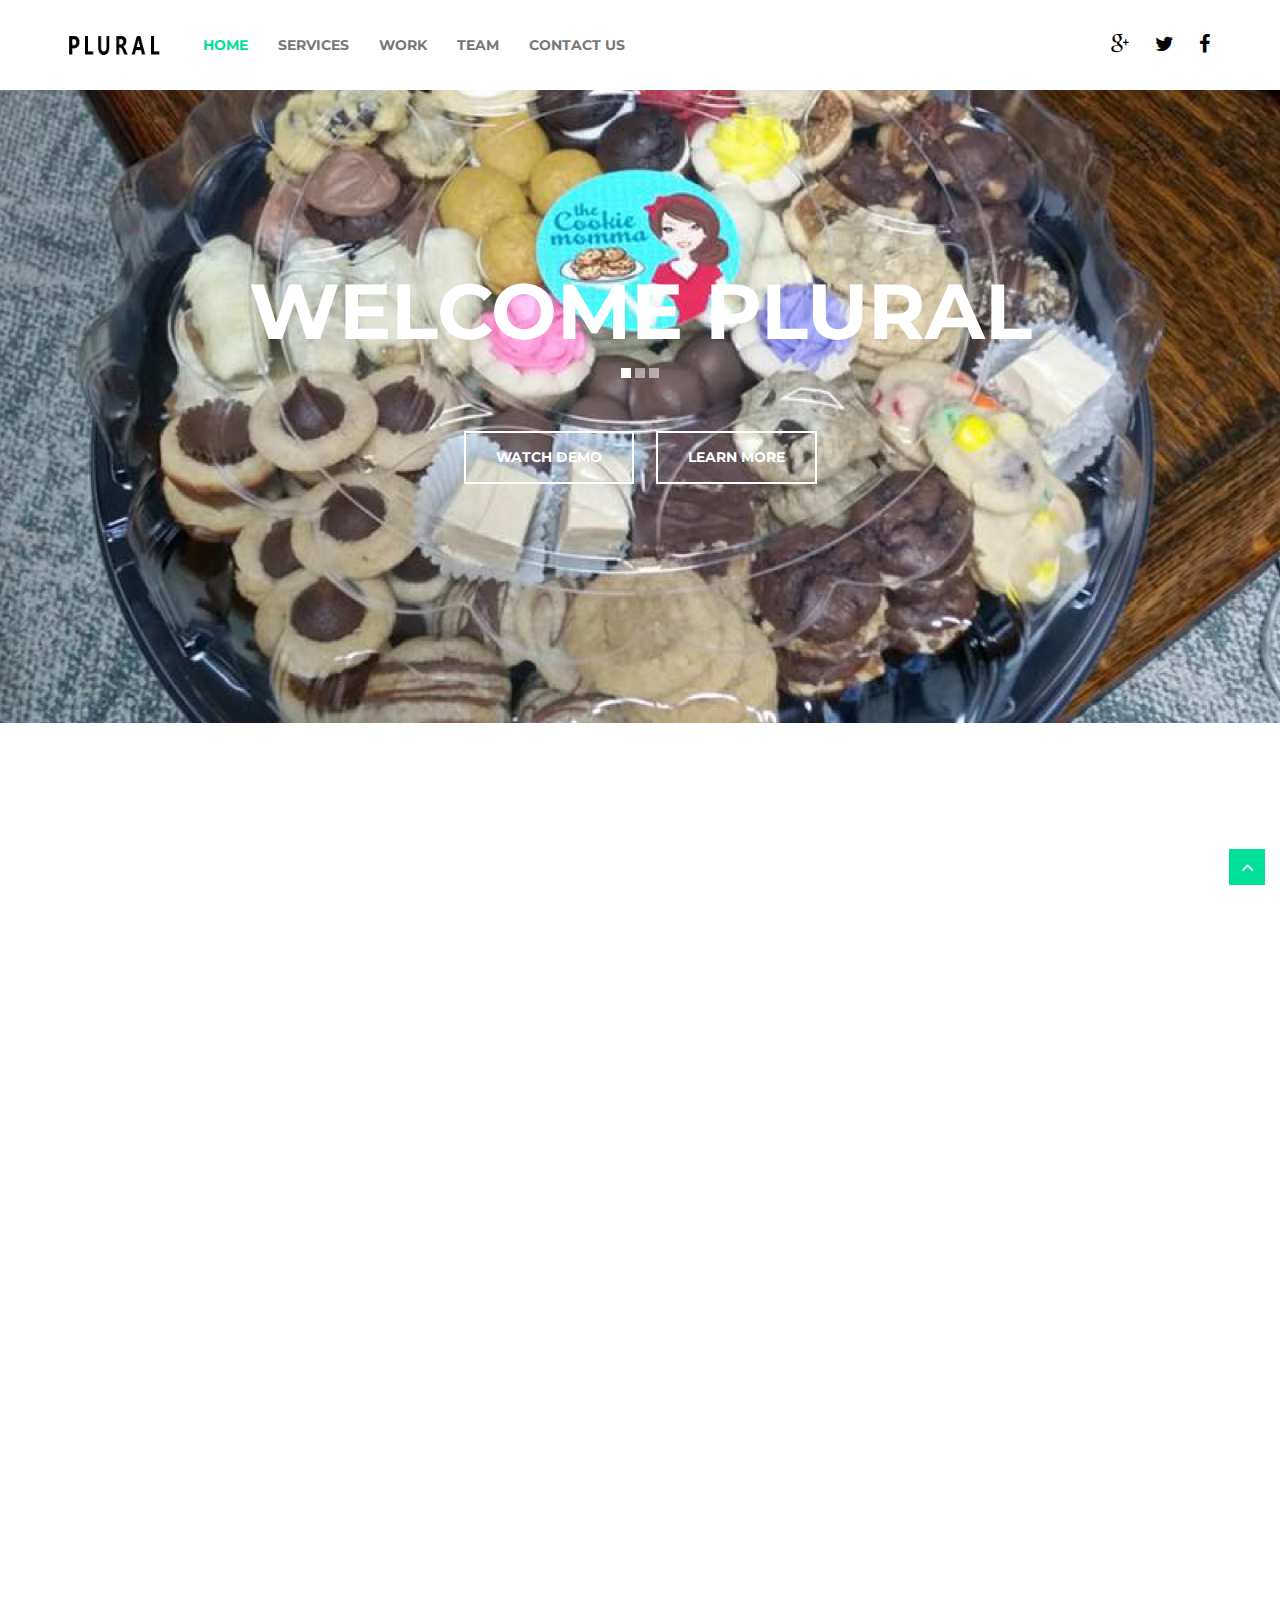
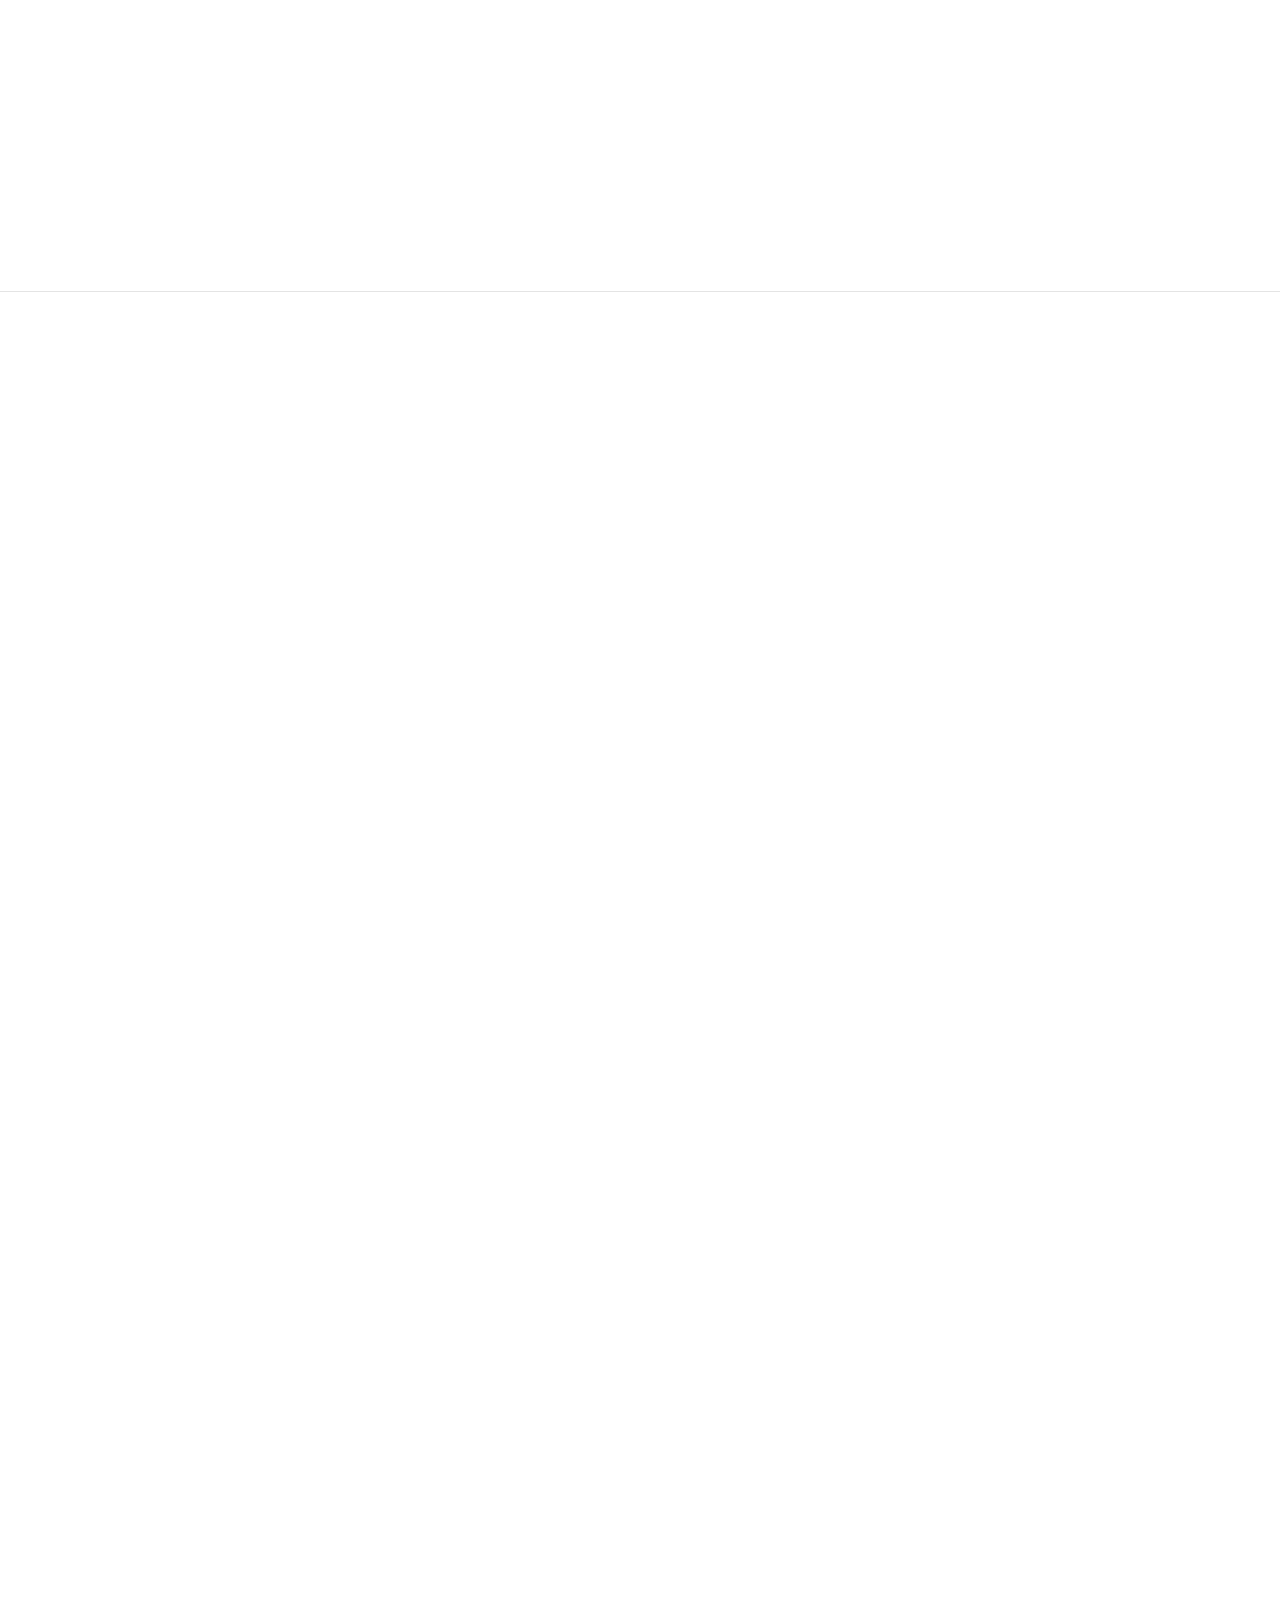
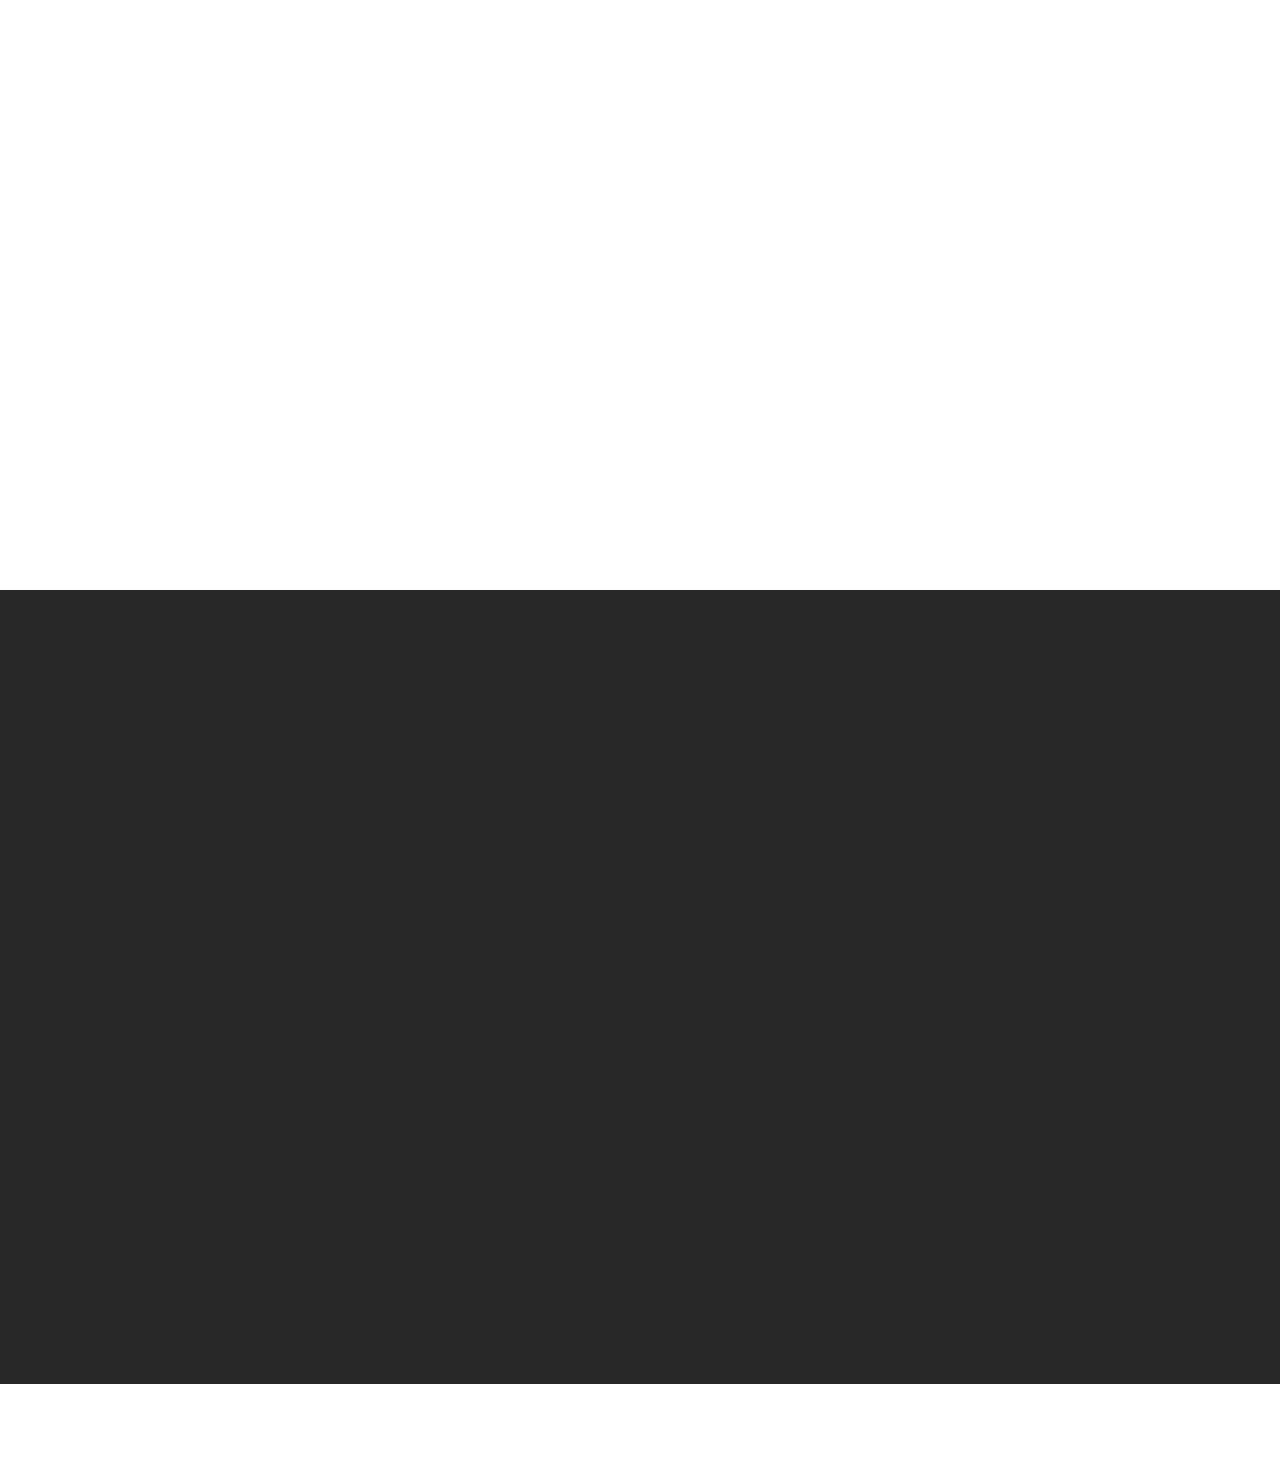
==== index.html @ d27e1fcd "Initial Commit" ====
<!DOCTYPE html>
<html lang="en">

<head>
  <meta charset="utf-8">
  <meta name="viewport" content="width=device-width, initial-scale=1.0">
  <meta http-equiv="X-UA-Compatible" content="IE=edge">
  <title>Plural</title>
  <link href='https://fonts.googleapis.com/css?family=Montserrat:400,700' rel='stylesheet' type='text/css'>
  <link href="css/bootstrap.min.css" rel="stylesheet" type="text/css">
  <link href="css/font-awesome.min.css" rel="stylesheet">
  <link href="css/animations.css" rel="stylesheet">
  <link href="css/normalize.css" rel="stylesheet">
  <link href="css/style.css" rel="stylesheet" type="text/css">
  <link href="css/royalslider.css" rel="stylesheet" type="text/css">

  <!-- include HTML5 IE enabling script and stylesheet for IE -->
  <!--[if lte IE 9]>
      <link href="css/animations-ie-fix.css" rel="stylesheet">
  <script type='text/javascript' src="http://html5shiv.googlecode.com/svn/trunk/html5.js"></script>
  <script type='text/javascript' src="//cdnjs.cloudflare.com/ajax/libs/respond.js/1.4.2/respond.js"></script>
  <script src="js/ie.js"></script>
  <style type="text/css">
    .gradient {
       filter: none;
    }
  </style>
<![endif]-->

</head>

<body class="home">
  <!-- wrapper -->
  <div id="wrapper" class="win-min-height">
    <header id="header" class="header block background01">
      <div class="container header_block">
        <div class="row">
          <div class="social-icon">
            <ul>
              <li><a class="color02 color01-hover03" href="#"><i class="fa fa-facebook">&nbsp;</i></a>
              </li>
              <li><a class="color02 color01-hover03" href="#"><i class="fa fa-twitter">&nbsp;</i></a>
              </li>
              <li><a class="color02 color01-hover03" href="#"><i class="fa fa-google-plus">&nbsp;</i></a>
              </li>
            </ul>
          </div>
          <nav class="navbar navbar-default">
            <div class="container-fluid">
              <div class="navbar-header">
                <a class="navbar-brand" href="#">
                  <img class="img-responsive" src="images/logo.png" alt="">
                </a>
                <div class="menu-btn">
                  <button type="button" class="navbar-toggle collapsed color02" data-toggle="collapse" data-target="#bs-example-navbar-collapse-1"> <strong> <span class="sr-only">Toggle navigation</span> <span class="icon-bar background02"></span> <span class="icon-bar background02"></span> <span class="icon-bar background02"></span> </strong> <strong> MENU</strong>
                  </button>
                </div>
              </div>
              <div class="collapse navbar-collapse" id="bs-example-navbar-collapse-1">
                <ul class="nav navbar-nav color02">
                  <li class="active"><a href="#wrapper">Home</a></li>
                  <li> <a href="#services">Services</a></li>
                  <li> <a href="#work">work</a></li>
                  <li> <a href="#team">team</a></li>
                  <li> <a href="#contact">Contact Us</a></li>
                </ul>
              </div>
            </div>
          </nav>
        </div>
      </div>
    </header>
    <section id="slider" class="block background01">
      <div class="row">
        <div class="responsive-slider" data-spy="responsive-slider" data-autoplay="true">
          <div class="slides" data-group="slides">
            <ul>
              <li>
                <div class="slide-body" data-group="slide">
                  <img src="images/slider/tray.jpg" alt="Slide01">
                  <div class="slide_textholder">
                    <div class="container holderinner">
                      <div class="caption subheader" data-animate="slideAppearDownToUp" data-delay="500" data-length="300">
                        <h1 class="color01">Welcome Plural</h1>
                      </div>
                      <div class="caption learnmore" data-animate="slideAppearUpToDown" data-delay="500"> <a class="btn more color01 color01-hover" href="#">WATCH DEMO</a> <a class="btn more color01 color01-hover" href="#">Learn more</a>
                      </div>
                    </div>
                  </div>
                </div>
              </li>
              <li>
                <div class="slide-body" data-group="slide">
                  <img src="images/slider/peppermint.jpg" alt="Slide02">
                  <div class="slide_textholder">
                    <div class="container holderinner">
                      <div class="caption subheader" data-animate="slideAppearDownToUp" data-delay="500" data-length="300">
                        <h1 class="color01">We are a creative</h1>
                      </div>
                      <div class="caption learnmore" data-animate="slideAppearUpToDown" data-delay="500"><a class="btn more color01 color01-hover" href="#">Learn more</a>
                      </div>
                    </div>
                  </div>
                </div>
              </li>
              <li>
                <div class="slide-body" data-group="slide">
                  <img src="images/slider/troll.jpg" alt="Slide03">
                  <div class="slide_textholder">
                    <div class="container holderinner">
                      <div class="caption subheader" data-animate="slideAppearDownToUp" data-delay="500" data-length="300">
                        <h1 class="color01">Amazing Design</h1>
                      </div>
                      <div class="caption learnmore" data-animate="slideAppearUpToDown" data-delay="500"> <a class="btn more color01 color01-hover" href="#">WATCH DEMO</a> <a class="btn more color01 color01-hover" href="#">Shop Now</a>
                      </div>
                    </div>
                  </div>
                </div>
              </li>
            </ul>
          </div>
          <div class="pagerholder"> <a class="page slidenumber" href="#" data-jump-to="1">1</a> <a class="page slidenumber" href="#" data-jump-to="2">2</a> <a class="page slidenumber" href="#" data-jump-to="3">3</a>
          </div>
        </div>
      </div>
    </section>
    <section id="services" class="block background01 animatedParent animateOnce">
      <div class="row">
        <div class="services">
          <div class="animated fadeIn slow">
            <h2>services</h2>
            <p>Lorem ipsum dolor sit amet, consectetur adipiscing elit. Pellentesque vel
              <br>odio vel felis placerat pharetra ut vitae felis.</p>
          </div>
        </div>
        <div role="tabpanel" class="animated fadeIn slow">
          <ul class="nav nav-tabs tabhead" role="tablist">
            <li class="active"><a href="#tab1" aria-controls="tab09a" role="tab" data-toggle="tab">Key services</a>
            </li>
            <li role="presentation"><a href="#tab2" aria-controls="tab09b" role="tab" data-toggle="tab">process</a>
            </li>
            <li role="presentation"><a href="#tab3" aria-controls="tab09c" role="tab" data-toggle="tab">skills</a>
            </li>
          </ul>
          <div class="tab-content background09">
            <div role="tabpanel" id="tab1" class="boxes active tab-pane">
              <div class="container">
                <div class="holder">
                  <div class="col color01 col-sm-6 m-item">
                    <div class="box-holder background01">
                      <div class="icone_box color01 col-sm-5 col-xs-4">
                        <img class="img-responsive" src="images/services01.jpg" alt="Project">
                      </div>
                      <div class="col-sm-7 col-xs-8 text_box color02">
                        <h3>Beautiful Design</h3>
                        <div class="text-holder">
                          <p>Lorem ipsum dolor sit amet, consectetur adipiscing elit. Pellentesque vel odio vel felis.</p> <a class="btn more background05 color01 color01-hover" href="#"><i class="fa fa-arrow-right">&nbsp;</i></a>
                        </div>
                      </div>
                    </div>
                  </div>
                  <div class="col color01 col-sm-6 m-item">
                    <div class="box-holder background01">
                      <div class="icone_box color01 col-sm-5 col-xs-4">
                        <img class="img-responsive" src="images/services02.jpg" alt="Project">
                      </div>
                      <div class="col-sm-7 col-xs-8 text_box color02">
                        <h3>Clean Markup</h3>
                        <div class="text-holder">
                          <p>Lorem ipsum dolor sit amet, consectetur adipiscing elit. Pellentesque vel odio vel felis.</p> <a class="btn more background06 color01 color01-hover" href="#"><i class="fa fa-arrow-right">&nbsp;</i></a>
                        </div>
                      </div>
                    </div>
                  </div>
                  <div class="col color01 col-sm-6 m-item">
                    <div class="box-holder background01">
                      <div class="icone_box color01 col-sm-5 col-xs-4">
                        <img class="img-responsive" src="images/services03.jpg" alt="Project">
                      </div>
                      <div class="col-sm-7 col-xs-8 text_box color02">
                        <h3>World Wide Presence</h3>
                        <div class="text-holder">
                          <p>Lorem ipsum dolor sit amet, consectetur adipiscing elit. Pellentesque vel odio vel felis.</p> <a class="btn more background11 color01 color01-hover01" href="#"><i class="fa fa-arrow-right">&nbsp;</i></a>
                        </div>
                      </div>
                    </div>
                  </div>
                  <div class="col color01 col-sm-6 m-item">
                    <div class="box-holder background01">
                      <div class="icone_box color01 col-sm-5 col-xs-4">
                        <img class="img-responsive" src="images/services04.jpg" alt="Project">
                      </div>
                      <div class="col-sm-7 col-xs-8 text_box color02">
                        <h3>Extensive support</h3>
                        <div class="text-holder">
                          <p>Lorem ipsum dolor sit amet, consectetur adipiscing elit. Pellentesque vel odio vel felis.</p> <a class="btn more background08 color01 color01-hover" href="#"><i class="fa fa-arrow-right">&nbsp;</i></a>
                        </div>
                      </div>
                    </div>
                  </div>
                </div>
                <div class="holder detail"> <span class="color02">View our services in detail</span> <a class="btn background07 more color01 color01-hover01" href="#">LEARN MORE</a>
                </div>
              </div>
            </div>
            <div role="tabpanel" class="boxes tab-pane" id="tab2">
              <div class="container">
                <div class="holder">
                  <div class="col color01 col-sm-6 m-item">
                    <div class="box-holder background01">
                      <div class="icone_box color01 col-sm-5 col-xs-4">
                        <img class="img-responsive" src="images/services02.jpg" alt="Project">
                      </div>
                      <div class="col-sm-7 col-xs-8 text_box color02">
                        <h3>Love Flat Design</h3>
                        <div class="text-holder">
                          <p>Lorem ipsum dolor sit amet, consectetur adipiscing elit. Pellentesque vel odio vel felis.</p> <a class="btn more background06 color01 color01-hover" href="#"><i class="fa fa-arrow-right">&nbsp;</i></a>
                        </div>
                      </div>
                    </div>
                  </div>
                  <div class="col color01 col-sm-6 m-item">
                    <div class="box-holder background01">
                      <div class="icone_box color01 col-sm-5 col-xs-4">
                        <img class="img-responsive" src="images/services03.jpg" alt="Project">
                      </div>
                      <div class="col-sm-7 col-xs-8 text_box color02">
                        <h3>Beautiful Design</h3>
                        <div class="text-holder">
                          <p>Lorem ipsum dolor sit amet, consectetur adipiscing elit. Pellentesque vel odio vel felis.</p> <a class="btn more background11 color01 color01-hover01" href="#"><i class="fa fa-arrow-right">&nbsp;</i></a>
                        </div>
                      </div>
                    </div>
                  </div>
                  <div class="col color01 col-sm-6 m-item">
                    <div class="box-holder background01">
                      <div class="icone_box color01 col-sm-5 col-xs-4">
                        <img class="img-responsive" src="images/services01.jpg" alt="Project">
                      </div>
                      <div class="col-sm-7 col-xs-8 text_box color02">
                        <h3>Extensive support</h3>
                        <div class="text-holder">
                          <p>Lorem ipsum dolor sit amet, consectetur adipiscing elit. Pellentesque vel odio vel felis.</p> <a class="btn more background05 color01 color01-hover" href="#"><i class="fa fa-arrow-right">&nbsp;</i></a>
                        </div>
                      </div>
                    </div>
                  </div>
                  <div class="col color01 col-sm-6 m-item">
                    <div class="box-holder background01">
                      <div class="icone_box color01 col-sm-5 col-xs-4">
                        <img class="img-responsive" src="images/services04.jpg" alt="Project">
                      </div>
                      <div class="col-sm-7 col-xs-8 text_box color02">
                        <h3>World Wide Presence</h3>
                        <div class="text-holder">
                          <p>Lorem ipsum dolor sit amet, consectetur adipiscing elit. Pellentesque vel odio vel felis.</p> <a class="btn more background08 color01 color01-hover" href="#"><i class="fa fa-arrow-right">&nbsp;</i></a>
                        </div>
                      </div>
                    </div>
                  </div>
                </div>
                <div class="holder detail"> <span class="color02">View our services in detail</span> <a class="btn background07 more color01 color01-hover01" href="#">LEARN MORE</a>
                </div>
              </div>
            </div>
            <div role="tabpanel" class="boxes tab-pane" id="tab3">
              <div class="container">
                <div class="holder">
                  <div class="col color01 col-sm-6 m-item">
                    <div class="box-holder background01">
                      <div class="icone_box color01 col-sm-5 col-xs-4">
                        <img class="img-responsive" src="images/services03.jpg" alt="Project">
                      </div>
                      <div class="col-sm-7 col-xs-8 text_box color02">
                        <h3>Love Flat Design</h3>
                        <div class="text-holder">
                          <p>Lorem ipsum dolor sit amet, consectetur adipiscing elit. Pellentesque vel odio vel felis.</p> <a class="btn more background11 color01 color01-hover01" href="#"><i class="fa fa-arrow-right">&nbsp;</i></a>
                        </div>
                      </div>
                    </div>
                  </div>
                  <div class="col color01 col-sm-6 m-item">
                    <div class="box-holder background01">
                      <div class="icone_box color01 col-sm-5 col-xs-4">
                        <img class="img-responsive" src="images/services04.jpg" alt="Project">
                      </div>
                      <div class="col-sm-7 col-xs-8 text_box color02">
                        <h3>Extensive support</h3>
                        <div class="text-holder">
                          <p>Lorem ipsum dolor sit amet, consectetur adipiscing elit. Pellentesque vel odio vel felis.</p> <a class="btn more background08 color01 color01-hover" href="#"><i class="fa fa-arrow-right">&nbsp;</i></a>
                        </div>
                      </div>
                    </div>
                  </div>
                  <div class="col color01 col-sm-6 m-item">
                    <div class="box-holder background01">
                      <div class="icone_box color01 col-sm-5 col-xs-4">
                        <img class="img-responsive" src="images/services01.jpg" alt="Project">
                      </div>
                      <div class="col-sm-7 col-xs-8 text_box color02">
                        <h3>Beautiful Design</h3>
                        <div class="text-holder">
                          <p>Lorem ipsum dolor sit amet, consectetur adipiscing elit. Pellentesque vel odio vel felis.</p> <a class="btn more background05 color01 color01-hover" href="#"><i class="fa fa-arrow-right">&nbsp;</i></a>
                        </div>
                      </div>
                    </div>
                  </div>
                  <div class="col color01 col-sm-6 m-item">
                    <div class="box-holder background01">
                      <div class="icone_box color01 col-sm-5 col-xs-4">
                        <img class="img-responsive" src="images/services02.jpg" alt="Project">
                      </div>
                      <div class="col-sm-7 col-xs-8 text_box color02">
                        <h3>Love Flat Design</h3>
                        <div class="text-holder">
                          <p>Lorem ipsum dolor sit amet, consectetur adipiscing elit. Pellentesque vel odio vel felis.</p> <a class="btn more background06 color01 color01-hover" href="#"><i class="fa fa-arrow-right">&nbsp;</i></a>
                        </div>
                      </div>
                    </div>
                  </div>
                </div>
                <div class="holder detail"> <span class="color02">View our services in detail</span> <a class="btn background07 more color01 color01-hover01" href="#">LEARN MORE</a>
                </div>
              </div>
            </div>
          </div>
        </div>
      </div>
    </section>
    <section id="work" class="block background01 animatedParent animateOnce">
      <div class="container">
        <div class="row">
          <div class="projects">
            <h2 class="animated fadeIn slow">what we have done</h2>
            <div id="Carousel06d" class="carousel slide">
              <div class="portfolio">
                <div id="ourprojects" class="carousel-inner">
                  <div class="holder animated fadeIn slow">
                    <div class="img-box col-md-4 col-sm-4 col-xs-12">
                      <a href="#">
                        <img class="img-responsive" src="images/work/pecan_tart.jpg" alt="Project">
                      </a>
                    </div>
                    <div class="img-box col-md-4 col-sm-4 col-xs-12">
                      <a href="#">
                        <img class="img-responsive" src="images/work/birthday.jpg" alt="Project">
                      </a>
                    </div>
                    <div class="img-box col-md-4 col-sm-4 col-xs-12">
                      <a href="#">
                        <img class="img-responsive" src="images/work/half_moon.jpg" alt="Project">
                      </a>
                    </div>
                    <div class="img-box col-md-4 col-sm-4 col-xs-12">
                      <a href="#">
                        <img class="img-responsive" src="images/work/camo.jpg" alt="Project">
                      </a>
                    </div>
                    <div class="img-box col-md-4 col-sm-4 col-xs-12">
                      <a href="#">
                        <img class="img-responsive" src="images/work/snickerdoodles.jpg" alt="Project">
                      </a>
                    </div>
                    <div class="img-box col-md-4 col-sm-4 col-xs-12">
                      <a href="#">
                        <img class="img-responsive" src="images/work/cowboys.jpg" alt="Project">
                      </a>
                    </div>
                    <div class="img-box col-md-4 col-sm-4 col-xs-12">
                      <a href="#">
                        <img class="img-responsive" src="images/work/lady_locks.jpg" alt="Project">
                      </a>
                    </div>
                    <div class="img-box col-md-4 col-sm-4 col-xs-12">
                      <a href="#">
                        <img class="img-responsive" src="images/work/flowers.jpg" alt="Project">
                      </a>
                    </div>
                    <div class="img-box col-md-4 col-sm-4 col-xs-12">
                      <a href="#">
                        <img class="img-responsive" src="images/work/pepperoni_rolls.jpg" alt="Project">
                      </a>
                    </div>
                  </div>
                </div>
                <div class="holder detail animated fadeIn slow"> <span>Seems Interesting?</span> <a class="btn more background07 color01 color01-hover01 border-color02" href="#">LEARN MORE</a>
                </div>
              </div>
            </div>
          </div>
        </div>
      </div>
    </section>
    </section>
    <section id="team" class="block background01 animatedParent animateOnce">
      <div class="container">
        <div class="row">
          <div class="team">
            <h2 class="animated fadeIn slow">The Creative</h2>
            <div class="holder animated fadeIn slow">
              <div class="col col-md-3 col-sm-3 col-xs-12">
                <div class="img_hoilder">
                  <a href="javascript:void(0)">
                    <img class="img-responsive" src="images/team/nancy.png" alt="Nancy">
                  </a>
                </div>
                <div class="text_holder">
                  <h3><a class="color02 color01-hover03" href="javascript:void(0)">Nancy McIntire</a></h3> <span class="color04">The Cookie Momma</span>
                  <p>I enjoy baking cookies from scratch with lots of love. I bake for all kinds of events, such as weddings, holiday parties, showers, etc.</p>
                  <img src="images/team/cookie_1.jpg" />
                </div>
              </div>
              <div class="col col-md-3 col-sm-3 col-xs-12">
                <div class="img_hoilder">
                  <a href="javascript:void(0)">
                    <img class="img-responsive" src="images/team/family.png" alt="Family">
                  </a>
                </div>
                <div class="text_holder">
                  <h3><a class="color02 color01-hover03" href="javascript:void(0)">The LifeLine</a></h3> <span class="color04">Support Staff</span>
                  <p>The framework behind the Cookie Momma is my wonderful family. My business is successful because they believe in me.</p>
                  <img src="images/team/cookie_2.jpg" />
                </div>
              </div>
              <div class="col col-md-3 col-sm-3 col-xs-12">
                <div class="img_hoilder">
                  <a href="javascript:void(0)">
                    <img class="img-responsive" src="images/team/sisters.png" alt="Sisters">
                  </a>
                </div>
                <div class="text_holder">
                  <h3><a class="color02 color01-hover03" href="javascript:void(0)">The Sisters</a></h3> <span class="color04">Laughter Engineers</span>
                  <p>Laughter is another key to my success. Growing up with two brothers and three sisters, laughter always filled our home.</p>
                  <img src="images/team/cookie_4.jpg" />
                </div>
              </div>
              <div class="col col-md-3 col-sm-3 col-xs-12">
                <div class="img_hoilder">
                  <a href="javascript:void(0)">
                    <img class="img-responsive" src="images/team/elves.png" alt="Elf Brigade">
                  </a>
                </div>
                <div class="text_holder">
                  <h3><a class="color02 color01-hover03" href="javascript:void(0)">The Pinch Hitters</a></h3> <span class="color04">Elf Brigade</span>
                  <p>Sometimes The Cookie Momma needs more hands. I am fortunate that even my kids' friends will help out when needed.</p>
                  <img src="images/team/cookie_3.jpg" />
                </div>
              </div>
            </div>
          </div>
        </div>
      </div>
    </section>
    <section id="contact" class="block animatedParent animateOnce background02">
      <div class="mail-section">
        <div class="quickemail animated fadeIn slow">
          <div class="container">
            <div class="row">
              <div class="mail_content">
                <h2 class="color08">quick email</h2>
                <p class=" color04">Consecteture adipsching elit.</p>
                <div class="form col-md-8 col-xs-11">
                  <form class="form-inline">
                    <div class="fullwidth">
                      <div class="left-feild col-md-6">
                        <div class="form-group">
                          <input type="text" class="form-control color01 background13 border-color08" id="exampleInputName2" placeholder="Name">
                        </div>
                        <div class="form-group">
                          <input type="email" class="form-control color01 background13 border-color08" id="exampleInputEmail2" placeholder="Email">
                        </div>
                        <div class="form-group">
                          <input type="text" class="form-control color01 background13 border-color08" id="exampleInputName2" placeholder="how we can help?">
                        </div>
                        <div class="form-group">
                          <input type="text" class="form-control color01 background13 border-color08" id="exampleInputName2" placeholder="budget">
                        </div>
                      </div>
                      <div class="right-feild col-md-6">
                        <div class="form-group fullwidth">
                          <textarea class="form-control color01 background13 border-color08" rows="3" placeholder="type your message here"></textarea>
                        </div>
                      </div>
                    </div>
                    <div class="submitbutton fullwidth">
                      <button type="submit" class="btn more background07 color01 color01-hover01">request a quote</button>
                    </div>
                  </form>
                </div>
              </div>
            </div>
          </div>
        </div>
      </div>
    </section>
    <footer id="footer" class="footer block background01 animatedParent animateOnce">
      <div class="container">
        <div class="row">
          <div class="footerinner animated fadeIn slow">
            <div class="logo_bottom">
              <a href="#">
                <img class="img-responsive" src="images/logo.png" alt="">
              </a>
            </div> <span class="color02 col-xs-12 col-sm-6 col-md-6">Design and Developed by <a href="https://graygrids.com" target="_blank" >GrayGrids</a></span>
            <div class="social-icon">
              <ul>
                <li><a class="color02" href="#"><i class="fa fa-facebook">&nbsp;</i></a>
                </li>
                <li><a class="color02" href="#"><i class="fa fa-linkedin">&nbsp;</i></a>
                </li>
                <li><a class="color02" href="#"><i class="fa fa-twitter">&nbsp;</i></a>
                </li>
              </ul>
            </div>
          </div>
        </div>
      </div>
    </footer>
    <!-- Go To Top Link -->
    <a style="display: block;" href="#" class="back-to-top">
      <i class="fa fa-angle-up"></i>
    </a>

  </div>
  <script type="text/javascript" src="js/jquery-min.js"></script>
  <script src="js/bootstrap.min.js"></script>
  <script src="js/responsive-slider.js"></script>
  <script src="js/countUp.js"></script>
  <script src="js/touch-slide.js"></script>
  <script src="js/jquery.nav.js"></script>
  <script src="js/classie.js"></script>
  <script src="js/jquery.custom-scrollbar.js"></script>
  <script src="js/royalslider-min.js"></script>
  <script src="js/custom.js"></script>
  <script type="text/javascript">
    if (navigator.userAgent.match(/IEMobile\/10\.0/)) {
      var msViewportStyle = document.createElement('style')
      msViewportStyle.appendChild(
        document.createTextNode(
          '@-ms-viewport{width:auto!important}'
        )
      )
      document.querySelector('head').appendChild(msViewportStyle)
    }
  </script>
</body>

</html>
---- css/animations.css ----
/*animations*/

/******************
* Bounce in right *
*******************/
.animated { 
    -webkit-animation-duration: 1s; 
    animation-duration: 1s; 
    -webkit-animation-fill-mode: both; 
    animation-fill-mode: both; 
} 
.slow{
     -webkit-animation-duration: 1.5s; 
    animation-duration: 1.5s; 
    -webkit-animation-fill-mode: both; 
    animation-fill-mode: both; 
}
.slower{
     -webkit-animation-duration: 2s; 
    animation-duration: 2s; 
    -webkit-animation-fill-mode: both; 
    animation-fill-mode: both; 
}
.slowest{
     -webkit-animation-duration: 3s; 
    animation-duration: 3s; 
    -webkit-animation-fill-mode: both; 
    animation-fill-mode: both; 
}

/* Added by Andy Meetan */
.delay-250 {
    -webkit-animation-delay:0.25s;
    -moz-animation-delay:0.25s;
    -o-animation-delay:0.25s;
    animation-delay:0.25s;
}
.delay-500 {
    -webkit-animation-delay:0.5s;
    -moz-animation-delay:0.5s;
    -o-animation-delay:0.5s;
    animation-delay:0.5s;
}
.delay-750 {
    -webkit-animation-delay:0.75s;
    -moz-animation-delay:0.75s;
    -o-animation-delay:0.75s;
    animation-delay:0.75s;
}
.delay-1000 {
    -webkit-animation-delay:1.0s;
    -moz-animation-delay:1.0s;
    -o-animation-delay:1.0s;
    animation-delay:1.0s;
}
.delay-1250 {
    -webkit-animation-delay:1.25s;
    -moz-animation-delay:1.25s;
    -o-animation-delay:1.25s;
    animation-delay:1.25s;
}
.delay-1500 {
    -webkit-animation-delay:1.5s;
    -moz-animation-delay:1.5s;
    -o-animation-delay:1.5s;
    animation-delay:1.5s;
}
.delay-1750 {
    -webkit-animation-delay:1.75s;
    -moz-animation-delay:1.75s;
    -o-animation-delay:1.75s;
    animation-delay:1.75s;
}
.delay-2000 {
    -webkit-animation-delay:2.0s;
    -moz-animation-delay:2.0s;
    -o-animation-delay:2.0s;
    animation-delay:2.0s;
}
.delay-2500 {
    -webkit-animation-delay:2.5s;
    -moz-animation-delay:2.5s;
    -o-animation-delay:2.5s;
    animation-delay:2.5s;
}
.delay-2000 {
    -webkit-animation-delay:2.0s;
    -moz-animation-delay:2.0s;
    -o-animation-delay:2.0s;
    animation-delay:2.0s;
}
.delay-2500 {
    -webkit-animation-delay:2.5s;
    -moz-animation-delay:2.5s;
    -o-animation-delay:2.5s;
    animation-delay:2.5s;
}
.delay-3000 {
    -webkit-animation-delay:3.0s;
    -moz-animation-delay:3.0s;
    -o-animation-delay:3.0s;
    animation-delay:3.0s;
}
.delay-3500 {
    -webkit-animation-delay:3.5s;
    -moz-animation-delay:3.5s;
    -o-animation-delay:3.5s;
    animation-delay:3.5s;
}

.bounceInRight, .bounceInLeft, .bounceInUp, .bounceInDown{
    opacity:0;
    -webkit-transform: translateX(400px); 
    transform: translateX(400px); 
}
.fadeInRight, .fadeInLeft, .fadeInUp, .fadeInDown{
    opacity:0;
    -webkit-transform: translateX(400px); 
    transform: translateX(400px); 
}

.flipInX, .flipInY, .rotateIn, .rotateInUpLeft, .rotateInUpRight, .rotateInDownLeft, .rotateDownUpRight, .rollIn{
    opacity:0;
}

.lightSpeedInRight, .lightSpeedInLeft{
    opacity:0;
    -webkit-transform: translateX(400px); 
    transform: translateX(400px); 
}

/***********
* bounceIn *
************/
@-webkit-keyframes bounceIn { 
    0% { 
        opacity: 0; 
        -webkit-transform: scale(.3); 
    } 

    50% { 
        opacity: 1; 
        -webkit-transform: scale(1.05); 
    } 

    70% { 
        -webkit-transform: scale(.9); 
    } 

    100% { 
         -webkit-transform: scale(1); 
    } 
} 

@keyframes bounceIn { 
    0% { 
        opacity: 0; 
        transform: scale(.3); 
    } 

    50% { 
        opacity: 1; 
        transform: scale(1.05); 
    } 

    70% { 
        transform: scale(.9); 
    } 

    100% { 
        transform: scale(1); 
    } 
} 

.bounceIn.go { 
    -webkit-animation-name: bounceIn; 
    animation-name: bounceIn; 
}

/****************
* bounceInRight *
****************/

@-webkit-keyframes bounceInRight { 
    0% { 
        opacity: 0; 
        
        -webkit-transform: translateX(400px); 
    } 
    60% { 
        
        -webkit-transform: translateX(-30px); 
    } 
    80% { 
        -webkit-transform: translateX(10px); 
    } 
    100% {
    opacity: 1;
     
        -webkit-transform: translateX(0); 
    } 
} 

@keyframes bounceInRight { 
    0% { 
        opacity: 0; 
        
        transform: translateX(400px); 
    } 
    60% { 
        
        transform: translateX(-30px); 
    } 
    80% { 
        transform: translateX(10px); 
    } 
    100% {
    opacity: 1;
     
        transform: translateX(0); 
    } 
} 


.bounceInRight.go { 
    -webkit-animation-name: bounceInRight; 
    animation-name: bounceInRight; 
}

/******************
* Bounce in left *
*******************/

@-webkit-keyframes bounceInLeft { 
    0% { 
        opacity: 0; 
        
        -webkit-transform: translateX(-400px); 
    } 
    60% { 
       
        -webkit-transform: translateX(30px); 
    } 
    80% { 
        -webkit-transform: translateX(-10px); 
    } 
    100% {
        opacity: 1;
         
        -webkit-transform: translateX(0); 
    } 
} 

@keyframes bounceInLeft { 
    0% { 
        opacity: 0; 
        
        transform: translateX(-400px); 
    } 
    60% { 
       
        transform: translateX(30px); 
    } 
    80% { 
        transform: translateX(-10px); 
    } 
    100% {
        opacity: 1;
         
        transform: translateX(0); 
    } 
} 

.bounceInLeft.go { 
    -webkit-animation-name: bounceInLeft; 
    animation-name: bounceInLeft; 
}

/******************
* Bounce in up *
*******************/

@-webkit-keyframes bounceInUp { 
    0% { 
        opacity: 0; 
        
        -webkit-transform: translateY(400px); 
    } 
    60% { 
       
        -webkit-transform: translateY(-30px); 
    } 
    80% { 
        -webkit-transform: translateY(10px); 
    } 
    100% {
        opacity: 1;
         
        -webkit-transform: translateY(0); 
    } 
} 

@keyframes bounceInUp { 
    0% { 
        opacity: 0; 
        
        transform: translateY(400px); 
    } 
    60% { 
       
        transform: translateY(-30px); 
    } 
    80% { 
        transform: translateY(10px); 
    } 
    100% {
        opacity: 1;
         
        transform: translateY(0); 
    } 
} 

.bounceInUp.go { 
    -webkit-animation-name: bounceInUp; 
    animation-name: bounceInUp; 
}


/******************
* Bounce in down *
*******************/

@-webkit-keyframes bounceInDown { 
    0% { 
        opacity: 0; 
        
        -webkit-transform: translateY(-400px); 
    } 
    60% { 
       
        -webkit-transform: translateY(30px); 
    } 
    80% { 
        -webkit-transform: translateY(-10px); 
    } 
    100% {
        opacity: 1;
         
        -webkit-transform: translateY(0); 
    } 
} 

@keyframes bounceInDown { 
    0% { 
        opacity: 0; 
        
        transform: translateY(-400px); 
    } 
    60% { 
       
        transform: translateY(30px); 
    } 
    80% { 
        transform: translateY(-10px); 
    } 
    100% {
        opacity: 1;
         
        transform: translateY(0); 
    } 
} 

.bounceInDown.go { 
    -webkit-animation-name: bounceInDown; 
    animation-name: bounceInDown; 
}


/**********
* Fade In *
**********/ 
@-webkit-keyframes fadeIn { 
    0% {opacity: 0;} 
    100% {opacity: 1;
        display:block;} 
} 
@keyframes fadeIn { 
    0% {opacity: 0;} 
    100% {opacity: 1;
        display:block;} 
}
.fadeIn{
    opacity:0;
}
.fadeIn.go { 
    -webkit-animation-name: fadeIn; 
    animation-name: fadeIn; 
}

/**********
* Grow in *
***********/

@-webkit-keyframes growIn { 
    0% { 
        -webkit-transform: scale(0.2); 
        opacity:0;
    } 
    50% { 
        -webkit-transform: scale(1.2); 
        
    } 
    100% { 
        -webkit-transform: scale(1); 
        opacity:1;
    } 
} 
@keyframes growIn { 

    0% { 
        transform: scale(0.2); 
        opacity:0;
    } 
    50% { 
        transform: scale(1.2); 
        
    } 
    100% { 
        transform: scale(1); 
        opacity:1;
    } 
} 
.growIn { 

    -webkit-transform: scale(0.2);
    transform: scale(0.2);
    opacity:0;
}
.growIn.go{
    -webkit-animation-name: growIn; 
    animation-name: growIn; 
}

/********
* Shake *
********/
@-webkit-keyframes shake { 
    0%, 100% {-webkit-transform: translateX(0);} 
    10%, 30%, 50%, 70%, 90% {-webkit-transform: translateX(-10px);} 
    20%, 40%, 60%, 80% {-webkit-transform: translateX(10px);} 
} 
@keyframes shake { 
    0%, 100% {transform: translateX(0);} 
    10%, 30%, 50%, 70%, 90% {transform: translateX(-10px);} 
    20%, 40%, 60%, 80% {transform: translateX(10px);} 
} 
.shake.go { 
    -webkit-animation-name: shake; 
    animation-name: shake; 
}

/********
* ShakeUp *
********/
@-webkit-keyframes shakeUp { 
    0%, 100% {-webkit-transform: translateX(0);} 
    10%, 30%, 50%, 70%, 90% {-webkit-transform: translateY(-10px);} 
    20%, 40%, 60%, 80% {-webkit-transform: translateY(10px);} 
} 
@keyframes shakeUp { 
    0%, 100% {transform: translateY(0);} 
    10%, 30%, 50%, 70%, 90% {transform: translateY(-10px);} 
    20%, 40%, 60%, 80% {transform: translateY(10px);} 
} 
.shakeUp.go { 
    -webkit-animation-name: shakeUp; 
    animation-name: shakeUp; 
}

/*************
* FadeInLeft *
*************/

@-webkit-keyframes fadeInLeft { 
    0% { 
        opacity: 0; 
        -webkit-transform: translateX(-400px); 
    } 
    50%{
       opacity: 0.3; 
    }
    100% { 
        opacity: 1; 
        -webkit-transform: translateX(0); 
    } 
} 
@keyframes fadeInLeft { 
    0% { 
        opacity: 0; 
        transform: translateX(-400px); 
    } 
    50%{
       opacity: 0.3; 
    }
    100% { 
        opacity: 1; 
        transform: translateX(0); 
    } 
} 
.fadeInLeft{ 
    opacity: 0; 
    -webkit-transform: translateX(-400px); 
    transform: translateX(-400px);
}
.fadeInLeft.go { 
    -webkit-animation-name: fadeInLeft; 
    animation-name: fadeInLeft; 
}


/*************
* FadeInRight *
*************/

@-webkit-keyframes fadeInRight { 
    0% { 
        opacity: 0; 
        -webkit-transform: translateX(400px); 
    } 
    50%{
       opacity: 0.3; 
    }
    100% { 
        opacity: 1; 
        -webkit-transform: translateX(0); 
    } 
} 
@keyframes fadeInRight { 
    0% { 
        opacity: 0; 
        transform: translateX(400px); 
    } 
    50%{
       opacity: 0.3; 
    }
    100% { 
        opacity: 1; 
        transform: translateX(0); 
    } 
} 
.fadeInRight{ 
    opacity: 0; 
    -webkit-transform: translateX(400px); 
    transform: translateX(400px);
}
.fadeInRight.go { 
    -webkit-animation-name: fadeInRight; 
    animation-name: fadeInRight; 
}

/*************
* FadeInUp *
*************/

@-webkit-keyframes fadeInUp { 
    0% { 
        opacity: 0; 
        -webkit-transform: translateY(400px); 
    } 
    50%{
       opacity: 0.3; 
    }
    100% { 
        opacity: 1; 
        -webkit-transform: translateY(0); 
    } 
} 
@keyframes fadeInUp { 
    0% { 
        opacity: 0; 
        transform: translateY(400px); 
    } 
    50%{
       opacity: 0.3; 
    }
    100% { 
        opacity: 1; 
        transform: translateY(0); 
    } 
} 
.fadeInUp{ 
    opacity: 0; 
    -webkit-transform: translateY(400px); 
    transform: translateY(400px);
}
.fadeInUp.go { 
    -webkit-animation-name: fadeInUp; 
    animation-name: fadeInUp; 
}

/*************
* FadeInDown *
*************/

@-webkit-keyframes fadeInDown { 
    0% { 
        opacity: 0; 
        -webkit-transform: translateY(-400px); 
    } 
    50%{
       opacity: 0.3; 
    }
    100% { 
        opacity: 1; 
        -webkit-transform: translateY(0); 
    } 
} 
@keyframes fadeInDown { 
    0% { 
        opacity: 0; 
        transform: translateY(-400px); 
    } 
    50%{
       opacity: 0.3; 
    }
    100% { 
        opacity: 1; 
        transform: translateY(0); 
    } 
} 
.fadeInDown{ 
    opacity: 0; 
    -webkit-transform: translateY(-400px); 
    transform: translateY(-400px);
}
.fadeInDown.go { 
    -webkit-animation-name: fadeInDown; 
    animation-name: fadeInDown; 
}

/*****************
* rotateIn *
*****************/
@-webkit-keyframes rotateIn { 
    0% { 
        -webkit-transform-origin: center center; 
        -webkit-transform: rotate(-200deg); 
        opacity: 0; 
    } 
    100% { 
        -webkit-transform-origin: center center; 
        -webkit-transform: rotate(0); 
        opacity: 1; 
    } 
} 
@keyframes rotateIn { 
    0% { 
        transform-origin: center center; 
        transform: rotate(-200deg); 
        opacity: 0; 
    } 
    100% { 
        transform-origin: center center; 
        transform: rotate(0); 
        opacity: 1; 
    } 
} 
.rotateIn.go { 
    -webkit-animation-name: rotateIn; 
    animation-name: rotateIn; 
}

/*****************
* rotateInUpLeft *
*****************/

@-webkit-keyframes rotateInUpLeft { 
    0% { 
        -webkit-transform-origin: left bottom; 
        -webkit-transform: rotate(90deg); 
        opacity: 0; 
    } 
    100% { 
        -webkit-transform-origin: left bottom; 
        -webkit-transform: rotate(0); 
        opacity: 1; 
    } 
} 
@keyframes rotateInUpLeft { 
    0% { 
        transform-origin: left bottom; 
        transform: rotate(90deg); 
        opacity: 0; 
    } 
    100% { 
        transform-origin: left bottom; 
        transform: rotate(0); 
        opacity: 1; 
    } 
} 
.rotateInUpLeft.go { 
    -webkit-animation-name: rotateInUpLeft; 
    animation-name: rotateInUpLeft; 
}

/*******************
* rotateInDownLeft *
*******************/
@-webkit-keyframes rotateInDownLeft { 
    0% { 
        -webkit-transform-origin: left bottom; 
        -webkit-transform: rotate(-90deg); 
        opacity: 0; 
    } 
    100% { 
        -webkit-transform-origin: left bottom; 
        -webkit-transform: rotate(0); 
        opacity: 1; 
    } 
} 
@keyframes rotateInDownLeft { 
    0% { 
        transform-origin: left bottom; 
        transform: rotate(-90deg); 
        opacity: 0; 
    } 
    100% { 
        transform-origin: left bottom; 
        transform: rotate(0); 
        opacity: 1; 
    } 
} 
.rotateInDownLeft.go { 
    -webkit-animation-name: rotateInDownLeft; 
    animation-name: rotateInDownLeft; 
}

/******************
* rotateInUpRight *
*******************/

@-webkit-keyframes rotateInUpRight { 
    0% { 
        -webkit-transform-origin: right bottom; 
        -webkit-transform: rotate(-90deg); 
        opacity: 0; 
    } 
    100% { 
        -webkit-transform-origin: right bottom; 
        -webkit-transform: rotate(0); 
        opacity: 1; 
    } 
} 
@keyframes rotateInUpRight { 
    0% { 
        transform-origin: right bottom; 
        transform: rotate(-90deg); 
        opacity: 0; 
    } 
    100% { 
        transform-origin: right bottom; 
        transform: rotate(0); 
        opacity: 1; 
    } 
} 
.rotateInUpRight.go { 
    -webkit-animation-name: rotateInUpRight; 
    animation-name: rotateInUpRight; 
}

/********************
* rotateInDownRight *
********************/

@-webkit-keyframes rotateInDownRight { 
    0% { 
        -webkit-transform-origin: right bottom; 
        -webkit-transform: rotate(90deg); 
        opacity: 0; 
    } 
    100% { 
        -webkit-transform-origin: right bottom; 
        -webkit-transform: rotate(0); 
        opacity: 1; 
    } 
} 
@keyframes rotateInDownRight { 
    0% { 
        transform-origin: right bottom; 
        transform: rotate(90deg); 
        opacity: 0; 
    } 
    100% { 
        transform-origin: right bottom; 
        transform: rotate(0); 
        opacity: 1; 
    } 
} 
.rotateInDownRight.go { 
    -webkit-animation-name: rotateInDownRight; 
    animation-name: rotateInDownRight; 
}

/*********
* rollIn *
**********/

@-webkit-keyframes rollIn { 
    0% { opacity: 0; -webkit-transform: translateX(-100%) rotate(-120deg); } 
    100% { opacity: 1; -webkit-transform: translateX(0px) rotate(0deg); } 
} 
@keyframes rollIn { 
    0% { opacity: 0; transform: translateX(-100%) rotate(-120deg); } 
    100% { opacity: 1; transform: translateX(0px) rotate(0deg); } 
} 
.rollIn.go { 
    -webkit-animation-name: rollIn; 
    animation-name: rollIn; 
}

/*********
* wiggle *
**********/

@-webkit-keyframes wiggle { 
    0% { -webkit-transform: skewX(9deg); } 
    10% { -webkit-transform: skewX(-8deg); } 
    20% { -webkit-transform: skewX(7deg); } 
    30% { -webkit-transform: skewX(-6deg); } 
    40% { -webkit-transform: skewX(5deg); } 
    50% { -webkit-transform: skewX(-4deg); } 
    60% { -webkit-transform: skewX(3deg); } 
    70% { -webkit-transform: skewX(-2deg); } 
    80% { -webkit-transform: skewX(1deg); } 
    90% { -webkit-transform: skewX(0deg); } 
    100% { -webkit-transform: skewX(0deg); } 
} 
@keyframes wiggle { 
    0% { transform: skewX(9deg); } 
    10% { transform: skewX(-8deg); } 
    20% { transform: skewX(7deg); } 
    30% { transform: skewX(-6deg); } 
    40% { transform: skewX(5deg); } 
    50% { transform: skewX(-4deg); } 
    60% { transform: skewX(3deg); } 
    70% { transform: skewX(-2deg); } 
    80% { transform: skewX(1deg); } 
    90% { transform: skewX(0deg); } 
    100% { transform: skewX(0deg); } 
} 
.wiggle.go { 
    -webkit-animation-name: wiggle; 
    animation-name: wiggle; 
    -webkit-animation-timing-function: ease-in; 
    animation-timing-function: ease-in; 
} 

/********
* swing *
*********/

@-webkit-keyframes swing { 
    20%, 40%, 60%, 80%, 100% { -webkit-transform-origin: top center; } 
    20% { -webkit-transform: rotate(15deg); } 
    40% { -webkit-transform: rotate(-10deg); } 
    60% { -webkit-transform: rotate(5deg); } 
    80% { -webkit-transform: rotate(-5deg); } 
    100% { -webkit-transform: rotate(0deg); } 
} 
@keyframes swing { 
    20% { transform: rotate(15deg); } 
    40% { transform: rotate(-10deg); } 
    60% { transform: rotate(5deg); } 
    80% { transform: rotate(-5deg); } 
    100% { transform: rotate(0deg); } 
} 
.swing.go { 
    -webkit-transform-origin: top center; 
    transform-origin: top center; 
    -webkit-animation-name: swing; 
    animation-name: swing; 
}

/*******
* tada *
********/

@-webkit-keyframes tada { 
    0% {-webkit-transform: scale(1);} 
    10%, 20% {-webkit-transform: scale(0.9) rotate(-3deg);} 
    30%, 50%, 70%, 90% {-webkit-transform: scale(1.1) rotate(3deg);} 
    40%, 60%, 80% {-webkit-transform: scale(1.1) rotate(-3deg);} 
    100% {-webkit-transform: scale(1) rotate(0);} 
} 
@keyframes tada { 
    0% {transform: scale(1);} 
    10%, 20% {transform: scale(0.9) rotate(-3deg);} 
    30%, 50%, 70%, 90% {transform: scale(1.1) rotate(3deg);} 
    40%, 60%, 80% {transform: scale(1.1) rotate(-3deg);} 
    100% {transform: scale(1) rotate(0);} 
} 
.tada.go { 
    -webkit-animation-name: tada; 
    animation-name: tada; 
}

/*********
* wobble *
**********/

@-webkit-keyframes wobble { 
  0% { -webkit-transform: translateX(0%); } 
  15% { -webkit-transform: translateX(-25%) rotate(-5deg); } 
  30% { -webkit-transform: translateX(20%) rotate(3deg); } 
  45% { -webkit-transform: translateX(-15%) rotate(-3deg); } 
  60% { -webkit-transform: translateX(10%) rotate(2deg); } 
  75% { -webkit-transform: translateX(-5%) rotate(-1deg); } 
  100% { -webkit-transform: translateX(0%); } 
} 
@keyframes wobble { 
  0% { transform: translateX(0%); } 
  15% { transform: translateX(-25%) rotate(-5deg); } 
  30% { transform: translateX(20%) rotate(3deg); } 
  45% { transform: translateX(-15%) rotate(-3deg); } 
  60% { transform: translateX(10%) rotate(2deg); } 
  75% { transform: translateX(-5%) rotate(-1deg); } 
  100% { transform: translateX(0%); } 
} 
.wobble.go { 
    -webkit-animation-name: wobble; 
    animation-name: wobble; 
}

/********
* pulse *
*********/

@-webkit-keyframes pulse { 
    0% { -webkit-transform: scale(1); } 
    50% { -webkit-transform: scale(1.1); } 
    100% { -webkit-transform: scale(1); } 
} 
@keyframes pulse { 
    0% { transform: scale(1); } 
    50% { transform: scale(1.1); } 
    100% { transform: scale(1); } 
} 
.pulse.go { 
    -webkit-animation-name: pulse; 
    animation-name: pulse; 
}

/***************
* lightSpeedInRight *
****************/
@-webkit-keyframes lightSpeedInRight { 
   0% { -webkit-transform: translateX(100%) skewX(-30deg); opacity: 0; } 
    60% { -webkit-transform: translateX(-20%) skewX(30deg); opacity: 1; } 
    80% { -webkit-transform: translateX(0%) skewX(-15deg); opacity: 1; } 
    100% { -webkit-transform: translateX(0%) skewX(0deg); opacity: 1; } 
} 
@keyframes lightSpeedInRight { 
    0% { transform: translateX(100%) skewX(-30deg); opacity: 0; } 
    60% { transform: translateX(-20%) skewX(30deg); opacity: 1; } 
    80% { transform: translateX(0%) skewX(-15deg); opacity: 1; } 
    100% { transform: translateX(0%) skewX(0deg); opacity: 1; } 
} 
.lightSpeedInRight.go { 
    -webkit-animation-name: lightSpeedInRight; 
    animation-name: lightSpeedInRight; 
    -webkit-animation-timing-function: ease-out; 
    animation-timing-function: ease-out; 
} 

/***************
* lightSpeedInLeft *
****************/
@-webkit-keyframes lightSpeedInLeft { 
   0% { -webkit-transform: translateX(-100%) skewX(30deg); opacity: 0; } 
    60% { -webkit-transform: translateX(20%) skewX(-30deg); opacity: 1; } 
    80% { -webkit-transform: translateX(0%) skewX(15deg); opacity: 1; } 
    100% { -webkit-transform: translateX(0%) skewX(0deg); opacity: 1; } 
} 
@keyframes lightSpeedInLeft { 
    0% { transform: translateX(-100%) skewX(30deg); opacity: 0; } 
    60% { transform: translateX(20%) skewX(-30deg); opacity: 1; } 
    80% { transform: translateX(0%) skewX(15deg); opacity: 1; } 
    100% { transform: translateX(0%) skewX(0deg); opacity: 1; } 
} 
.lightSpeedInLeft.go { 
    -webkit-animation-name: lightSpeedInLeft; 
    animation-name: lightSpeedInLeft; 
    -webkit-animation-timing-function: ease-out; 
    animation-timing-function: ease-out; 
} 


/*******
* Flip *
*******/
@-webkit-keyframes flip { 
    0% { 
        -webkit-transform: perspective(400px) rotateY(0); 
        -webkit-animation-timing-function: ease-out; 
    } 
    40% { 
        -webkit-transform: perspective(400px) translateZ(150px) rotateY(170deg); 
        -webkit-animation-timing-function: ease-out; 
    } 
    50% { 
        -webkit-transform: perspective(400px) translateZ(150px) rotateY(190deg) scale(1); 
        -webkit-animation-timing-function: ease-in; 
    } 
    80% { 
        -webkit-transform: perspective(400px) rotateY(360deg) scale(.95); 
        -webkit-animation-timing-function: ease-in; 
    } 
    100% { 
        -webkit-transform: perspective(400px) scale(1); 
        -webkit-animation-timing-function: ease-in; 
    } 
}
@keyframes flip { 
    0% { 
        transform: perspective(400px) rotateY(0); 
        animation-timing-function: ease-out; 
    } 
    40% { 
        transform: perspective(400px) translateZ(150px) rotateY(170deg); 
        animation-timing-function: ease-out; 
    } 
    50% { 
        transform: perspective(400px) translateZ(150px) rotateY(190deg) scale(1); 
        animation-timing-function: ease-in; 
    } 
    80% { 
        transform: perspective(400px) rotateY(360deg) scale(.95); 
        animation-timing-function: ease-in; 
    } 
    100% { 
        transform: perspective(400px) scale(1); 
        animation-timing-function: ease-in; 
    } 
} 
.flip.go { 
    -webkit-backface-visibility: visible !important; 
    -webkit-animation-name: flip; 
    backface-visibility: visible !important; 
    animation-name: flip; 
}

/**********
* flipInX *
**********/
@-webkit-keyframes flipInX { 
    0% { 
        -webkit-transform: perspective(400px) rotateX(90deg); 
        opacity: 0; 
    } 
    40% { 
        -webkit-transform: perspective(400px) rotateX(-10deg); 
    } 
    70% { 
        -webkit-transform: perspective(400px) rotateX(10deg); 
    } 
    100% { 
        -webkit-transform: perspective(400px) rotateX(0deg); 
        opacity: 1; 
    } 
} 
@keyframes flipInX { 
    0% { 
        transform: perspective(400px) rotateX(90deg); 
        opacity: 0; 
    } 
    40% { 
        transform: perspective(400px) rotateX(-10deg); 
    } 
    70% { 
        transform: perspective(400px) rotateX(10deg); 
    } 
    100% { 
        transform: perspective(400px) rotateX(0deg); 
        opacity: 1; 
    } 
} 
.flipInX.go { 
    -webkit-backface-visibility: visible !important; 
    -webkit-animation-name: flipInX; 
    backface-visibility: visible !important; 
    animation-name: flipInX; 
}

/**********
* flipInY *
**********/

@-webkit-keyframes flipInY { 
    0% { 
        -webkit-transform: perspective(400px) rotateY(90deg); 
        opacity: 0; 
    } 
    40% { 
        -webkit-transform: perspective(400px) rotateY(-10deg); 
    } 
    70% { 
        -webkit-transform: perspective(400px) rotateY(10deg); 
    } 
    100% { 
        -webkit-transform: perspective(400px) rotateY(0deg); 
        opacity: 1; 
    } 
} 
@keyframes flipInY { 
    0% { 
        transform: perspective(400px) rotateY(90deg); 
        opacity: 0; 
    } 
    40% { 
        transform: perspective(400px) rotateY(-10deg); 
    } 
    70% { 
        transform: perspective(400px) rotateY(10deg); 
    } 
    100% { 
        transform: perspective(400px) rotateY(0deg); 
        opacity: 1; 
    } 
} 
.flipInY.go { 
    -webkit-backface-visibility: visible !important; 
    -webkit-animation-name: flipInY; 
    backface-visibility: visible !important; 
    animation-name: flipInY; 
}

/*****************
* Out animations *
*****************/


/************
* bounceOut *
*************/
@-webkit-keyframes bounceOut { 
    0% { 
        -webkit-transform: scale(1); 
    } 
    25% { 
        -webkit-transform: scale(.95); 
    } 
    50% { 
        opacity: 1; 
        -webkit-transform: scale(1.1); 
    } 
    100% { 
        opacity: 0; 
        -webkit-transform: scale(.3); 
    } 
} 
@keyframes bounceOut { 
    0% { 
        transform: scale(1); 
    } 
    25% { 
        transform: scale(.95); 
    } 
    50% { 
        opacity: 1; 
        transform: scale(1.1); 
    } 
    100% { 
        opacity: 0; 
        transform: scale(.3); 
    } 
} 
.bounceOut.goAway { 
    -webkit-animation-name: bounceOut; 
    animation-name: bounceOut; 
}

/************
* bounceOutUp *
*************/
@-webkit-keyframes bounceOutUp { 
    0% { 
        -webkit-transform: translateY(0); 
    } 
    20% { 
        opacity: 1; 
        -webkit-transform: translateY(20px); 
    } 
    100% { 
        opacity: 0; 
        -webkit-transform: translateY(-2000px); 
    } 
} 
@keyframes bounceOutUp { 
    0% { 
        transform: translateY(0); 
    } 
    20% { 
        opacity: 1; 
        transform: translateY(20px); 
    } 
    100% { 
        opacity: 0; 
        transform: translateY(-2000px); 
    } 
} 
.bounceOutUp.goAway { 
    -webkit-animation-name: bounceOutUp; 
    animation-name: bounceOutUp; 
}

/************
* bounceOutDown *
*************/
@-webkit-keyframes bounceOutDown { 
    0% { 
        -webkit-transform: translateY(0); 
    } 
    20% { 
        opacity: 1; 
        -webkit-transform: translateY(-20px); 
    } 
    100% { 
        opacity: 0; 
        -webkit-transform: translateY(2000px); 
    } 
} 
@keyframes bounceOutDown { 
    0% { 
        transform: translateY(0); 
    } 
    20% { 
        opacity: 1; 
        transform: translateY(-20px); 
    } 
    100% { 
        opacity: 0; 
        transform: translateY(2000px); 
    } 
} 
.bounceOutDown.goAway { 
    -webkit-animation-name: bounceOutDown; 
    animation-name: bounceOutDown; 
}


/************
* bounceOutLeft *
*************/
@-webkit-keyframes bounceOutLeft { 
    0% { 
        -webkit-transform: translateX(0); 
    } 
    20% { 
        opacity: 1; 
        -webkit-transform: translateX(20px); 
    } 
    100% { 
        opacity: 0; 
        -webkit-transform: translateX(-2000px); 
    } 
} 
@keyframes bounceOutLeft { 
    0% { 
        transform: translateX(0); 
    } 
    20% { 
        opacity: 1; 
        transform: translateX(20px); 
    } 
    100% { 
        opacity: 0; 
        transform: translateX(-2000px); 
    } 
} 
.bounceOutLeft.goAway { 
    -webkit-animation-name: bounceOutLeft; 
    animation-name: bounceOutLeft; 
}

/************
* bounceOutRight *
*************/
@-webkit-keyframes bounceOutRight { 
    0% { 
        -webkit-transform: translateX(0); 
    } 
    20% { 
        opacity: 1; 
        -webkit-transform: translateX(-20px); 
    } 
    100% { 
        opacity: 0; 
        -webkit-transform: translateX(2000px); 
    } 
} 
@keyframes bounceOutRight { 
    0% { 
        transform: translateX(0); 
    } 
    20% { 
        opacity: 1; 
        transform: translateX(-20px); 
    } 
    100% { 
        opacity: 0; 
        transform: translateX(2000px); 
    } 
} 
.bounceOutRight.goAway { 
    -webkit-animation-name: bounceOutRight; 
    animation-name: bounceOutRight; 
}

/************
* fadeOut *
*************/
@-webkit-keyframes fadeOut { 
    0% {opacity: 1;} 
    100% {opacity: 0;} 
} 
@keyframes fadeOut { 
    0% {opacity: 1;} 
    100% {opacity: 0;} 
} 
.fadeOut.goAway { 
    -webkit-animation-name: fadeOut; 
    animation-name: fadeOut; 
}

/************
* fadeOutUp *
*************/
@-webkit-keyframes fadeOutUp { 
    0% { 
        opacity: 1; 
        -webkit-transform: translateY(0); 
    } 
    100% { 
        opacity: 0; 
        -webkit-transform: translateY(-2000px); 
    } 
} 
@keyframes fadeOutUp { 
    0% { 
        opacity: 1; 
        transform: translateY(0); 
    } 
    100% { 
        opacity: 0; 
        transform: translateY(-2000px); 
    } 
} 
.fadeOutUp.goAway { 
    -webkit-animation-name: fadeOutUp; 
    animation-name: fadeOutUp; 
}

/************
* fadeOutDown *
*************/
@-webkit-keyframes fadeOutDown { 
    0% { 
        opacity: 1; 
        -webkit-transform: translateY(0); 
    } 
    100% { 
        opacity: 0; 
        -webkit-transform: translateY(2000px); 
    } 
} 
@keyframes fadeOutDown { 
    0% { 
        opacity: 1; 
        transform: translateY(0); 
    } 
    100% { 
        opacity: 0; 
        transform: translateY(2000px); 
    } 
} 
.fadeOutDown.goAway { 
    -webkit-animation-name: fadeOutDown; 
    animation-name: fadeOutDown; 
}

/************
* fadeOutLeft *
*************/
@-webkit-keyframes fadeOutLeft { 
    0% { 
        opacity: 1; 
        -webkit-transform: translateX(0); 
    } 
    100% { 
        opacity: 0; 
        -webkit-transform: translateX(-2000px); 
    } 
} 
@keyframes fadeOutLeft { 
    0% { 
        opacity: 1; 
        transform: translateX(0); 
    } 
    100% { 
        opacity: 0; 
        transform: translateX(-2000px); 
    } 
} 
.fadeOutLeft.goAway { 
    -webkit-animation-name: fadeOutLeft; 
    animation-name: fadeOutLeft; 
}

/************
* fadeOutRight *
*************/
@-webkit-keyframes fadeOutRight { 
    0% { 
        opacity: 1; 
        -webkit-transform: translateX(0); 
    } 
    100% { 
        opacity: 0; 
        -webkit-transform: translateX(2000px); 
    } 
} 
@keyframes fadeOutRight { 
    0% { 
        opacity: 1; 
        transform: translateX(0); 
    } 
    100% { 
        opacity: 0; 
        transform: translateX(2000px); 
    } 
} 
.fadeOutRight.goAway { 
    -webkit-animation-name: fadeOutRight; 
    animation-name: fadeOutRight; 
}
/************
* flipOutX *
*************/
@-webkit-keyframes flipOutX { 
    0% { 
        -webkit-transform: perspective(400px) rotateX(0deg); 
        opacity: 1; 
    } 
    100% { 
        -webkit-transform: perspective(400px) rotateX(90deg); 
        opacity: 0; 
    } 
} 
@keyframes flipOutX { 
    0% { 
        transform: perspective(400px) rotateX(0deg); 
        opacity: 1; 
    } 
    100% { 
        transform: perspective(400px) rotateX(90deg); 
        opacity: 0; 
    } 
} 
.flipOutX.goAway { 
    -webkit-animation-name: flipOutX; 
    -webkit-backface-visibility: visible !important; 
    animation-name: flipOutX; 
    backface-visibility: visible !important; 
}

/************
* flipOutY *
*************/
@-webkit-keyframes flipOutY { 
    0% { 
        -webkit-transform: perspective(400px) rotateY(0deg); 
        opacity: 1; 
    } 
    100% { 
        -webkit-transform: perspective(400px) rotateY(90deg); 
        opacity: 0; 
    } 
} 
@keyframes flipOutY { 
    0% { 
        transform: perspective(400px) rotateY(0deg); 
        opacity: 1; 
    } 
    100% { 
        transform: perspective(400px) rotateY(90deg); 
        opacity: 0; 
    } 
} 
.flipOutY { 
    -webkit-backface-visibility: visible !important; 
    -webkit-animation-name: flipOutY; 
    backface-visibility: visible !important; 
    animation-name: flipOutY; 
}

/************
* lightSpeedOutRight *
*************/
@-webkit-keyframes lightSpeedOutRight { 
    0% { -webkit-transform: translateX(0%) skewX(0deg); opacity: 1; } 
    100% { -webkit-transform: translateX(100%) skewX(-30deg); opacity: 0; } 
} 
@keyframes lightSpeedOutRight { 
    0% { transform: translateX(0%) skewX(0deg); opacity: 1; } 
    100% { transform: translateX(100%) skewX(-30deg); opacity: 0; } 
} 
.lightSpeedOutRight.goAway { 
    -webkit-animation-name: lightSpeedOutRight; 
    animation-name: lightSpeedOutRight; 
    -webkit-animation-timing-function: ease-in; 
    animation-timing-function: ease-in; 
} 


/************
* lightSpeedOutLeft *
*************/
@-webkit-keyframes lightSpeedOutLeft { 
    0% { -webkit-transform: translateX(0%) skewX(0deg); opacity: 1; } 
    100% { -webkit-transform: translateX(-100%) skewX(30deg); opacity: 0; } 
} 
@keyframes lightSpeedOutLeft { 
    0% { transform: translateX(0%) skewX(0deg); opacity: 1; } 
    100% { transform: translateX(-100%) skewX(30deg); opacity: 0; } 
} 
.lightSpeedOutLeft.goAway { 
    -webkit-animation-name: lightSpeedOutLeft; 
    animation-name: lightSpeedOutLeft; 
    -webkit-animation-timing-function: ease-in; 
    animation-timing-function: ease-in; 

} 

/************
* rotateOut *
*************/
@-webkit-keyframes rotateOut { 
    0% { 
        -webkit-transform-origin: center center; 
        -webkit-transform: rotate(0); 
        opacity: 1; 
    } 
    100% { 
        -webkit-transform-origin: center center; 
        -webkit-transform: rotate(200deg); 
        opacity: 0; 
    } 
} 
@keyframes rotateOut { 
    0% { 
        transform-origin: center center; 
        transform: rotate(0); 
        opacity: 1; 
    } 
    100% { 
        transform-origin: center center; 
        transform: rotate(200deg); 
        opacity: 0; 
    } 
} 
.rotateOut.goAway { 
    -webkit-animation-name: rotateOut; 
    animation-name: rotateOut; 
}


/************
* rotateOutUpLeft *
*************/
@-webkit-keyframes rotateOutUpLeft { 
    0% { 
        -webkit-transform-origin: left bottom; 
        -webkit-transform: rotate(0); 
        opacity: 1; 
    } 
    100% { 
        -webkit-transform-origin: left bottom; 
        -webkit-transform: rotate(-90deg); 
        opacity: 0; 
    } 
} 
@keyframes rotateOutUpLeft { 
    0% { 
        transform-origin: left bottom; 
        transform: rotate(0); 
        opacity: 1; 
    } 
    100% { 
        -transform-origin: left bottom; 
        -transform: rotate(-90deg); 
        opacity: 0; 
    } 
} 
.rotateOutUpLeft.goAway { 
    -webkit-animation-name: rotateOutUpLeft; 
    animation-name: rotateOutUpLeft; 
}

/************
* rotateOutDownLeft *
*************/

@-webkit-keyframes rotateOutDownLeft { 
    0% { 
        -webkit-transform-origin: left bottom; 
        -webkit-transform: rotate(0); 
        opacity: 1; 
    } 
    100% { 
        -webkit-transform-origin: left bottom; 
        -webkit-transform: rotate(90deg); 
        opacity: 0; 
    } 
} 
@keyframes rotateOutDownLeft { 
    0% { 
        transform-origin: left bottom; 
        transform: rotate(0); 
        opacity: 1; 
    } 
    100% { 
        transform-origin: left bottom; 
        transform: rotate(90deg); 
        opacity: 0; 
    } 
} 
.rotateOutDownLeft.goAway { 
    -webkit-animation-name: rotateOutDownLeft; 
    animation-name: rotateOutDownLeft; 
}
/************
* rotateOutUpRight *
*************/

@-webkit-keyframes rotateOutUpRight { 
    0% { 
        -webkit-transform-origin: right bottom; 
        -webkit-transform: rotate(0); 
        opacity: 1; 
    } 
    100% { 
        -webkit-transform-origin: right bottom; 
        -webkit-transform: rotate(90deg); 
        opacity: 0; 
    } 
} 
@keyframes rotateOutUpRight { 
    0% { 
        transform-origin: right bottom; 
        transform: rotate(0); 
        opacity: 1; 
    } 
    100% { 
        transform-origin: right bottom; 
        transform: rotate(90deg); 
        opacity: 0; 
    } 
} 
.rotateOutUpRight.goAway { 
    -webkit-animation-name: rotateOutUpRight; 
    animation-name: rotateOutUpRight; 
}

/************
* rollOut *
*************/
@-webkit-keyframes rollOut { 
    0% { 
        opacity: 1; 
        -webkit-transform: translateX(0px) rotate(0deg); 
    } 
    100% { 
        opacity: 0; 
        -webkit-transform: translateX(100%) rotate(120deg); 
    } 
} 
@keyframes rollOut { 
    0% { 
        opacity: 1; 
        transform: translateX(0px) rotate(0deg); 
    } 
    100% { 
        opacity: 0; 
        transform: translateX(100%) rotate(120deg); 
    } 
} 
.rollOut.goAway { 
    -webkit-animation-name: rollOut; 
    animation-name: rollOut; 
}
/*****************
* Short Animations
*******************/

/*********************
* fadeInUpShort
*********************/
@-webkit-keyframes fadeInUpShort { 
    0% { 
        opacity: 0; 
        -webkit-transform: translateY(20px); 
    } 
    100% { 
        opacity: 1; 
        -webkit-transform: translateY(0); 
    } 
} 

@keyframes fadeInUpShort { 
    0% { 
        opacity: 0; 
        transform: translateY(20px); 
    } 
    100% { 
        opacity: 1; 
        transform: translateY(0); 
    } 
} 
.fadeInUpShort{
    opacity: 0; 
    -webkit-transform: translateY(20px); 
    transform: translateY(20px); 
}
.fadeInUpShort.go { 
    -webkit-animation-name: fadeInUpShort; 
    animation-name: fadeInUpShort; 
}

/*********************
* fadeInDownShort
*********************/
@-webkit-keyframes fadeInDownShort { 
    0% { 
        opacity: 0; 
        -webkit-transform: translateY(-20px); 
    } 
    100% { 
        opacity: 1; 
        -webkit-transform: translateY(0); 
    } 
} 

@keyframes fadeInDownShort { 
    0% { 
        opacity: 0; 
        transform: translateY(-20px); 
    } 
    100% { 
        opacity: 1; 
        transform: translateY(0); 
    } 
} 
.fadeInDownShort{
    opacity: 0; 
    -webkit-transform: translateY(-20px); 
    transform: translateY(-20px); 
}
.fadeInDownShort.go { 
    -webkit-animation-name: fadeInDownShort; 
    animation-name: fadeInDownShort; 
}

/*********************
* fadeInRightShort 
*********************/
@-webkit-keyframes fadeInRightShort { 
    0% { 
        opacity: 0; 
        -webkit-transform: translateX(20px); 
    } 
    100% { 
        opacity: 1; 
        -webkit-transform: translateX(0); 
    } 
} 
@keyframes fadeInRightShort { 
    0% { 
        opacity: 0; 
        transform: translateX(20px); 
    } 
    100% { 
        opacity: 1; 
        transform: translateX(0); 
    } 
} 

.fadeInRightShort { 
    opacity: 0; 
    -webkit-transform: translateX(20px);  
    transform: translateX(20px); 
}
.fadeInRightShort.go { 
    -webkit-animation-name: fadeInRightShort; 
    animation-name: fadeInRightShort; 
}

/*********************
* fadeInLeftShort 
*********************/
@-webkit-keyframes fadeInLeftShort { 
    0% { 
        opacity: 0; 
        -webkit-transform: translateX(-20px); 
    } 
    100% { 
        opacity: 1; 
        -webkit-transform: translateX(0); 
    } 
} 
@keyframes fadeInLeftShort { 
    0% { 
        opacity: 0; 
        transform: translateX(-20px); 
    } 
    100% { 
        opacity: 1; 
        transform: translateX(0); 
    } 
} 
.fadeInLeftShort { 
    opacity: 0; 
    -webkit-transform: translateX(-20px);  
    transform: translateX(-20px); 
}
.fadeInLeftShort.go { 
    -webkit-animation-name: fadeInLeftShort; 
    animation-name: fadeInLeftShort; 
}
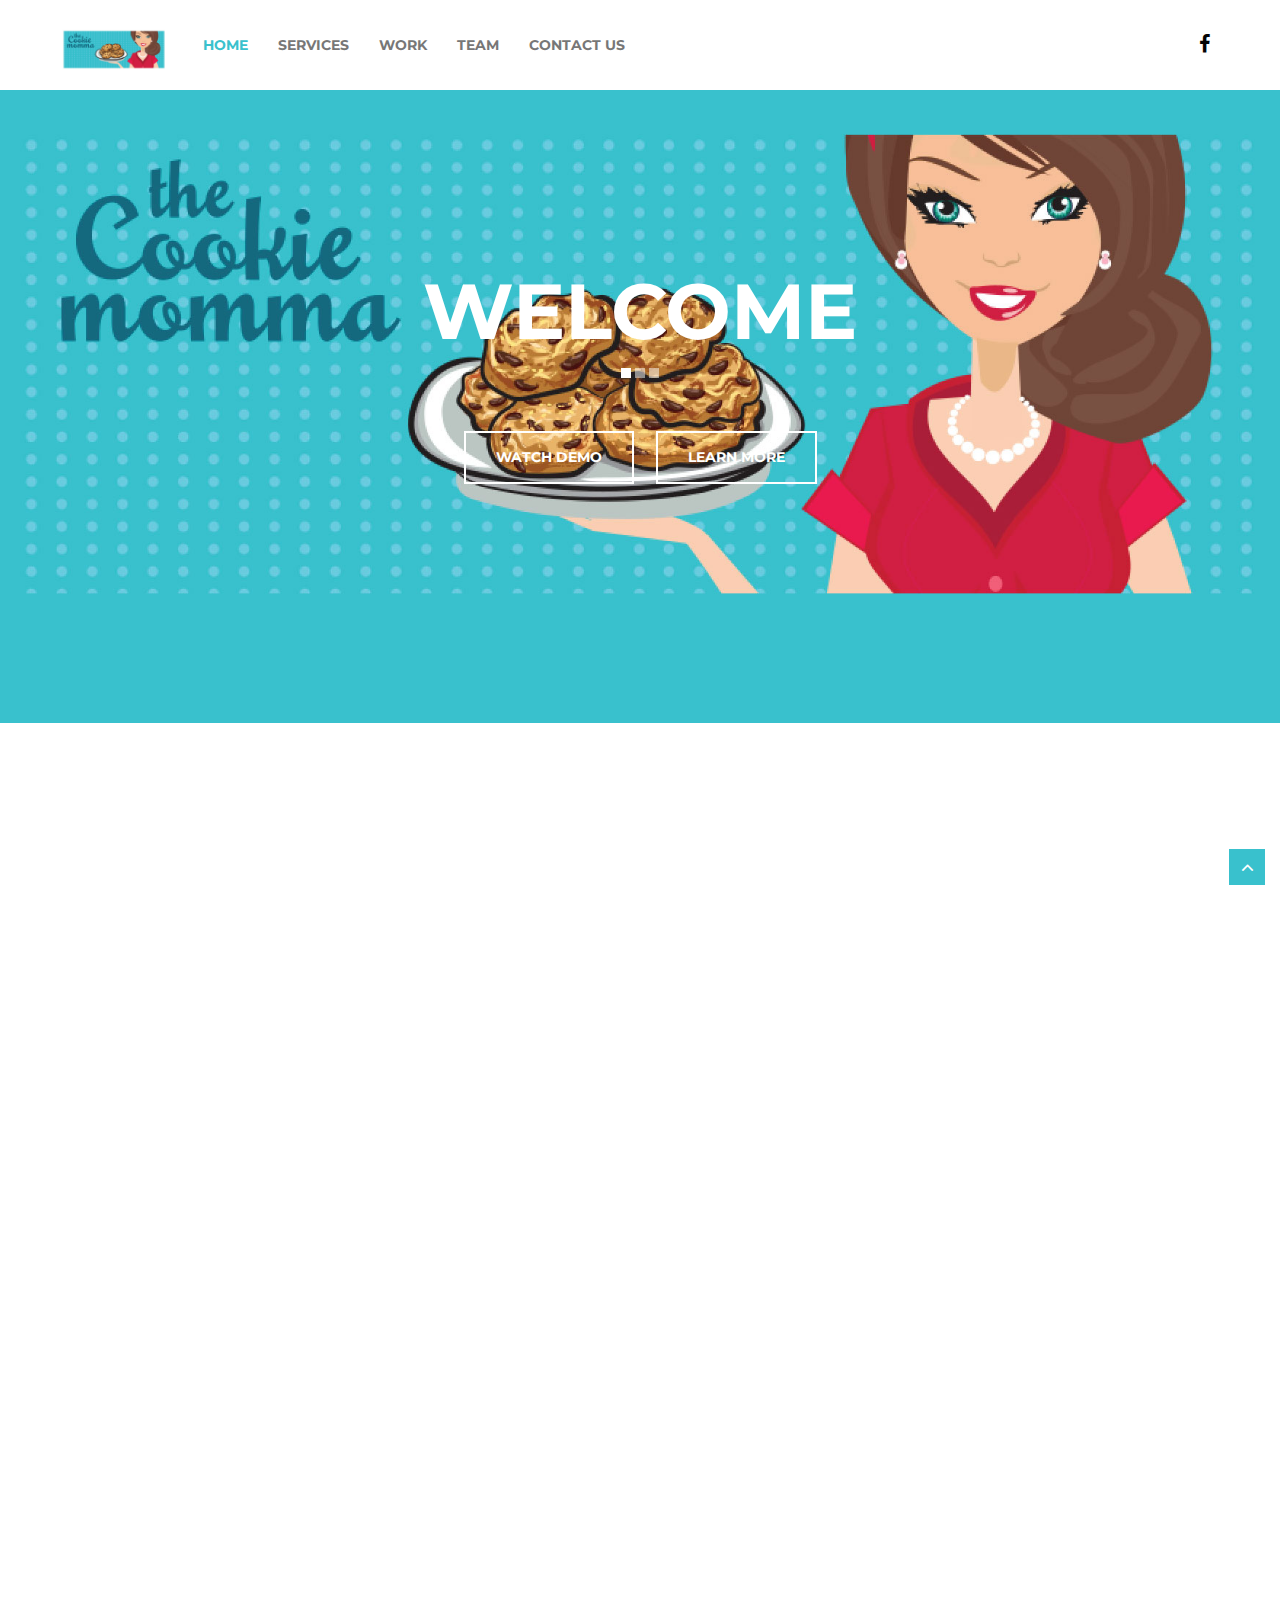
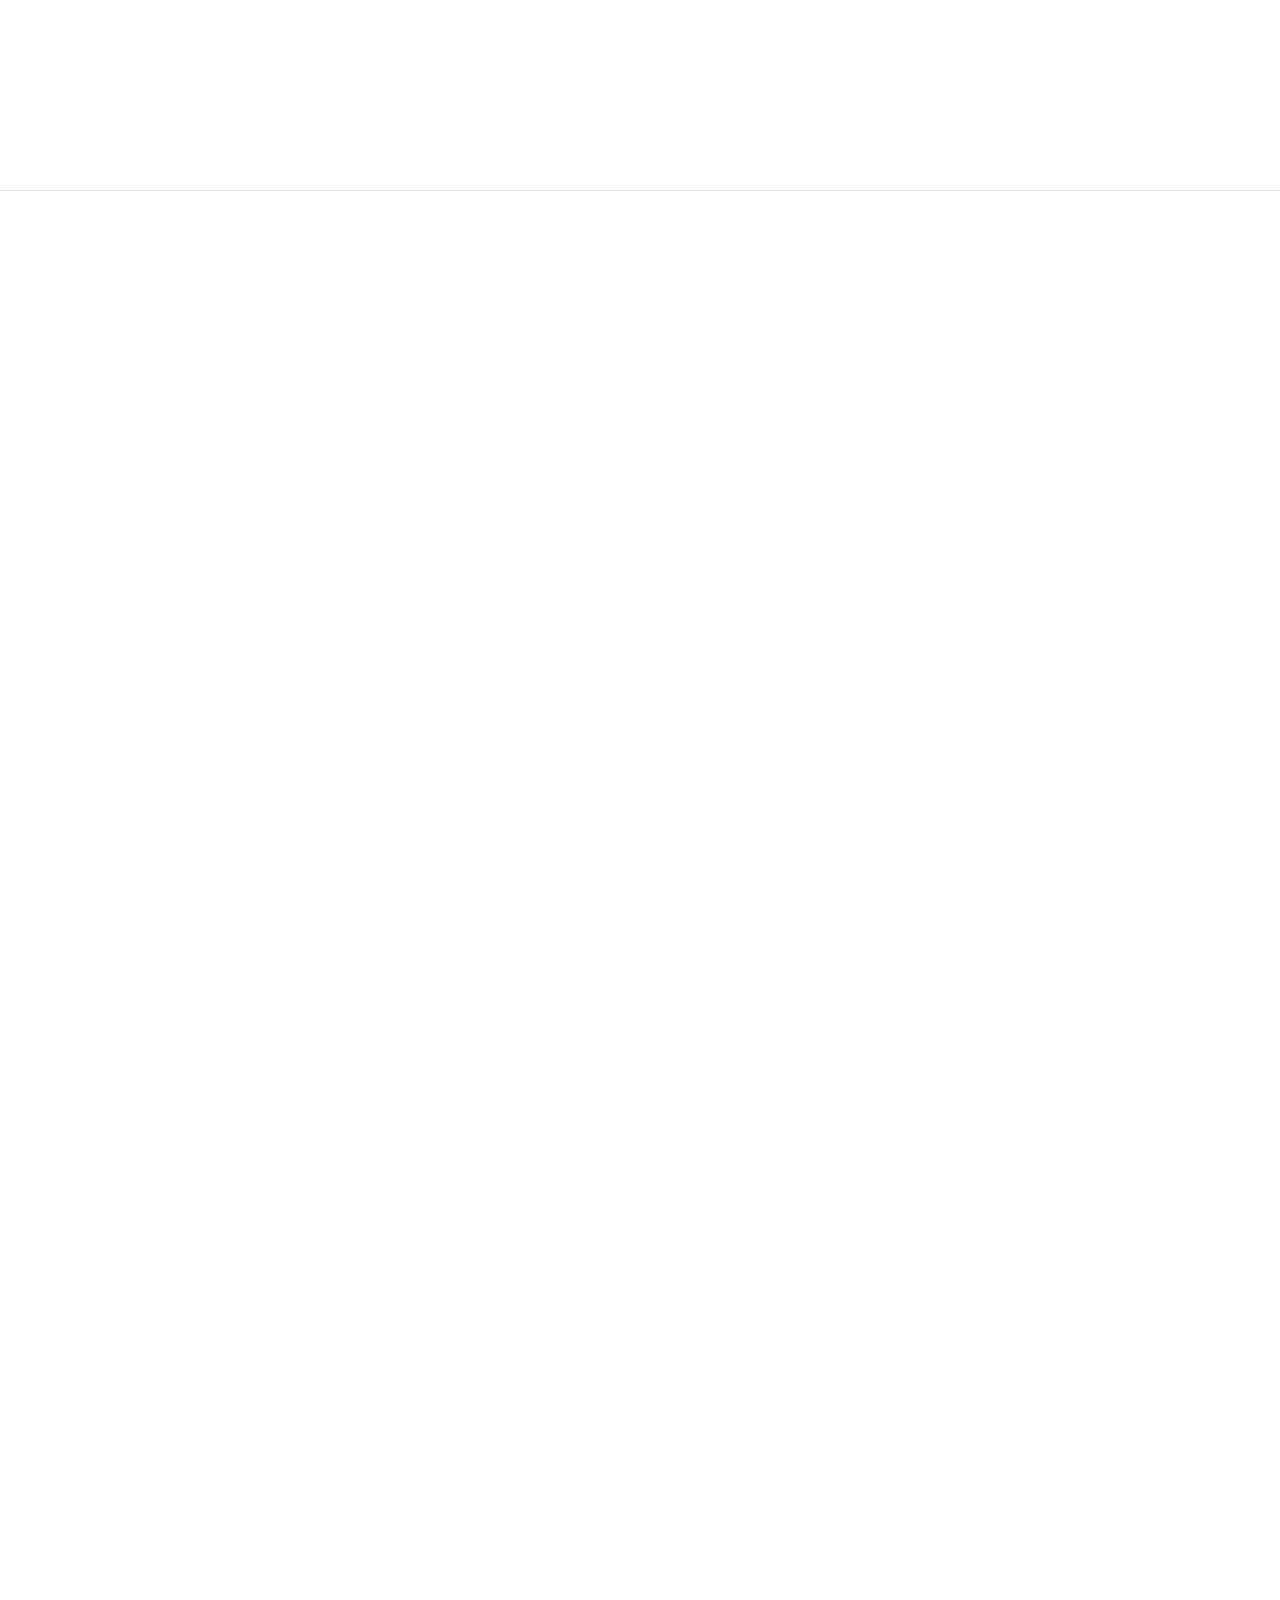
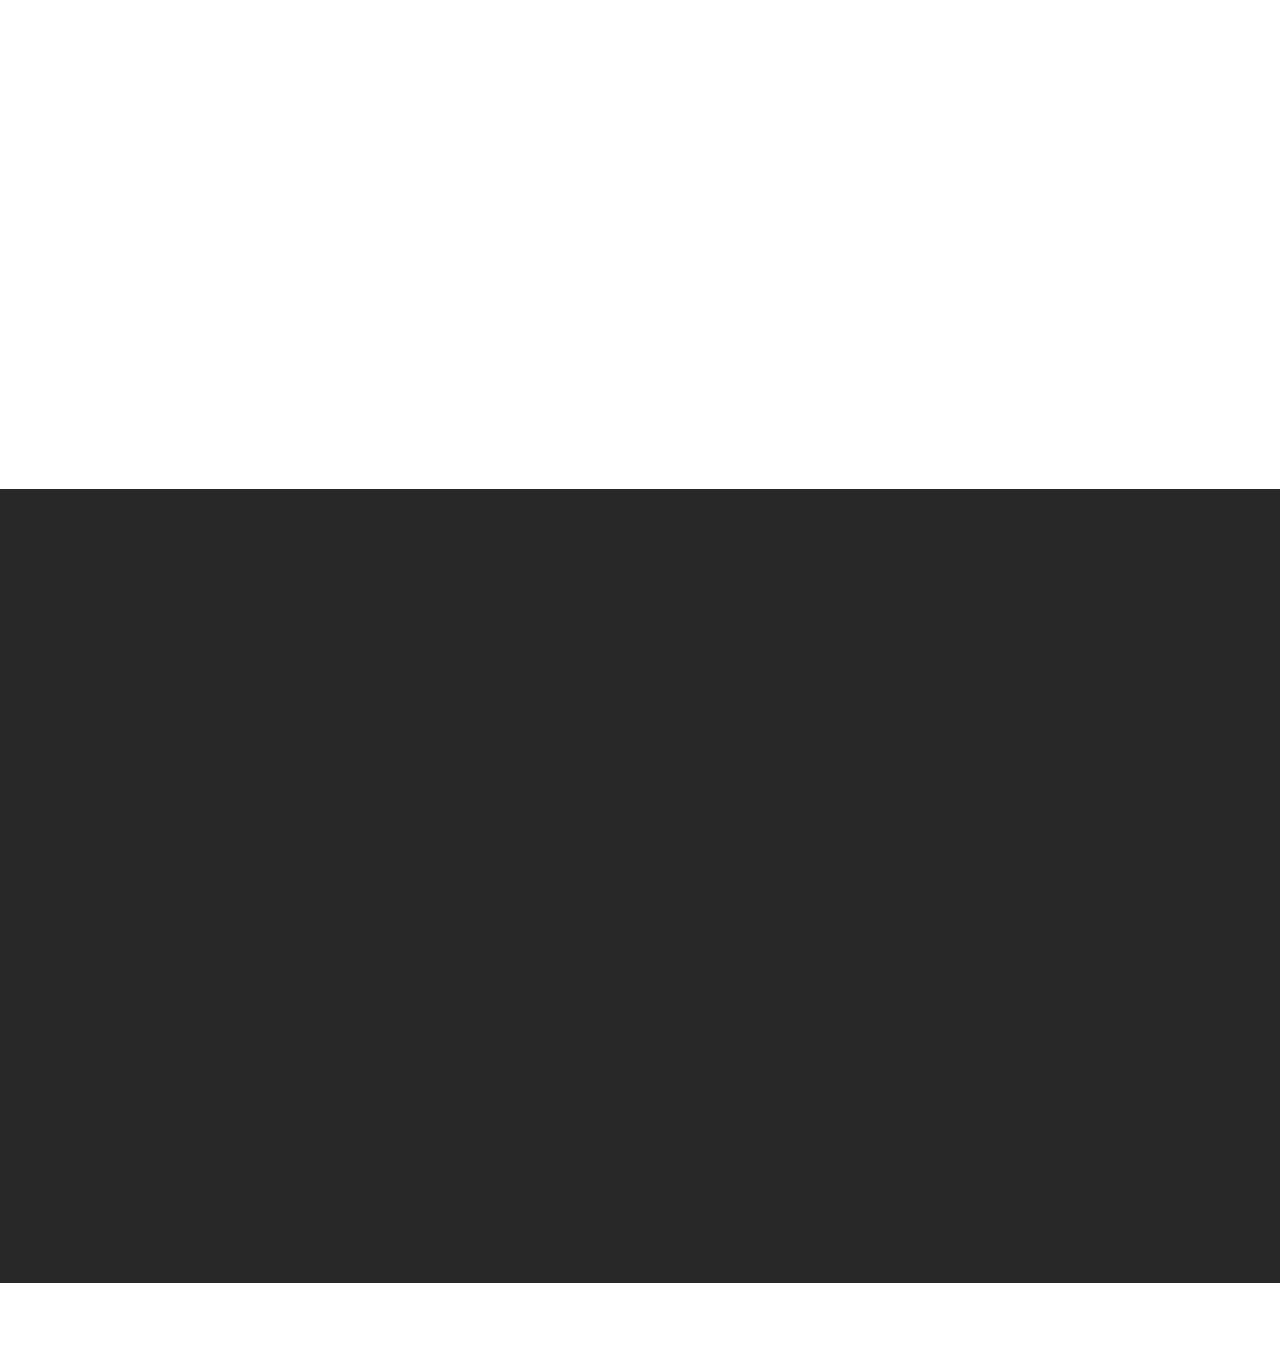
==== commit 91b12ea6: "Commit 2" ====
--- a/index.html
+++ b/index.html
@@ -39,17 +39,13 @@
             <ul>
               <li><a class="color02 color01-hover03" href="#"><i class="fa fa-facebook">&nbsp;</i></a>
               </li>
-              <li><a class="color02 color01-hover03" href="#"><i class="fa fa-twitter">&nbsp;</i></a>
-              </li>
-              <li><a class="color02 color01-hover03" href="#"><i class="fa fa-google-plus">&nbsp;</i></a>
-              </li>
             </ul>
           </div>
           <nav class="navbar navbar-default">
             <div class="container-fluid">
               <div class="navbar-header">
                 <a class="navbar-brand" href="#">
-                  <img class="img-responsive" src="images/logo.png" alt="">
+                  <img class="img-responsive" id="max" src="images/cookie_momma_logo.jpg" alt="">
                 </a>
                 <div class="menu-btn">
                   <button type="button" class="navbar-toggle collapsed color02" data-toggle="collapse" data-target="#bs-example-navbar-collapse-1"> <strong> <span class="sr-only">Toggle navigation</span> <span class="icon-bar background02"></span> <span class="icon-bar background02"></span> <span class="icon-bar background02"></span> </strong> <strong> MENU</strong>
@@ -77,11 +73,11 @@
             <ul>
               <li>
                 <div class="slide-body" data-group="slide">
-                  <img src="images/slider/tray.jpg" alt="Slide01">
+                  <img src="images/slider/cookie_momma_full.jpg" alt="Cookie Momma Logo">
                   <div class="slide_textholder">
                     <div class="container holderinner">
                       <div class="caption subheader" data-animate="slideAppearDownToUp" data-delay="500" data-length="300">
-                        <h1 class="color01">Welcome Plural</h1>
+                        <h1 class="color01">Welcome</h1>
                       </div>
                       <div class="caption learnmore" data-animate="slideAppearUpToDown" data-delay="500"> <a class="btn more color01 color01-hover" href="#">WATCH DEMO</a> <a class="btn more color01 color01-hover" href="#">Learn more</a>
                       </div>
@@ -91,11 +87,11 @@
               </li>
               <li>
                 <div class="slide-body" data-group="slide">
-                  <img src="images/slider/peppermint.jpg" alt="Slide02">
+                  <img src="images/slider/peppermint.jpg" alt="Peppermint Gobs">
                   <div class="slide_textholder">
                     <div class="container holderinner">
                       <div class="caption subheader" data-animate="slideAppearDownToUp" data-delay="500" data-length="300">
-                        <h1 class="color01">We are a creative</h1>
+                        <h1 class="color01">We are festive</h1>
                       </div>
                       <div class="caption learnmore" data-animate="slideAppearUpToDown" data-delay="500"><a class="btn more color01 color01-hover" href="#">Learn more</a>
                       </div>
@@ -105,11 +101,11 @@
               </li>
               <li>
                 <div class="slide-body" data-group="slide">
-                  <img src="images/slider/troll.jpg" alt="Slide03">
+                  <img src="images/slider/troll.jpg" alt="Troll Cookies">
                   <div class="slide_textholder">
                     <div class="container holderinner">
                       <div class="caption subheader" data-animate="slideAppearDownToUp" data-delay="500" data-length="300">
-                        <h1 class="color01">Amazing Design</h1>
+                        <h1 class="color01">We are creative</h1>
                       </div>
                       <div class="caption learnmore" data-animate="slideAppearUpToDown" data-delay="500"> <a class="btn more color01 color01-hover" href="#">WATCH DEMO</a> <a class="btn more color01 color01-hover" href="#">Shop Now</a>
                       </div>
@@ -129,19 +125,11 @@
         <div class="services">
           <div class="animated fadeIn slow">
             <h2>services</h2>
-            <p>Lorem ipsum dolor sit amet, consectetur adipiscing elit. Pellentesque vel
-              <br>odio vel felis placerat pharetra ut vitae felis.</p>
+            <p>From bridal showers to wedding cookie tables, from baby showers to birthday parties,
+              <br>The Cookie Momma has you covered.</p>
           </div>
         </div>
         <div role="tabpanel" class="animated fadeIn slow">
-          <ul class="nav nav-tabs tabhead" role="tablist">
-            <li class="active"><a href="#tab1" aria-controls="tab09a" role="tab" data-toggle="tab">Key services</a>
-            </li>
-            <li role="presentation"><a href="#tab2" aria-controls="tab09b" role="tab" data-toggle="tab">process</a>
-            </li>
-            <li role="presentation"><a href="#tab3" aria-controls="tab09c" role="tab" data-toggle="tab">skills</a>
-            </li>
-          </ul>
           <div class="tab-content background09">
             <div role="tabpanel" id="tab1" class="boxes active tab-pane">
               <div class="container">
@@ -149,23 +137,23 @@
                   <div class="col color01 col-sm-6 m-item">
                     <div class="box-holder background01">
                       <div class="icone_box color01 col-sm-5 col-xs-4">
-                        <img class="img-responsive" src="images/services01.jpg" alt="Project">
-                      </div>
-                      <div class="col-sm-7 col-xs-8 text_box color02">
-                        <h3>Beautiful Design</h3>
-                        <div class="text-holder">
-                          <p>Lorem ipsum dolor sit amet, consectetur adipiscing elit. Pellentesque vel odio vel felis.</p> <a class="btn more background05 color01 color01-hover" href="#"><i class="fa fa-arrow-right">&nbsp;</i></a>
-                        </div>
-                      </div>
-                    </div>
-                  </div>
-                  <div class="col color01 col-sm-6 m-item">
-                    <div class="box-holder background01">
-                      <div class="icone_box color01 col-sm-5 col-xs-4">
-                        <img class="img-responsive" src="images/services02.jpg" alt="Project">
-                      </div>
-                      <div class="col-sm-7 col-xs-8 text_box color02">
-                        <h3>Clean Markup</h3>
+                        <img class="img-responsive" src="images/services/wedding.jpg" alt="Cookie Table">
+                      </div>
+                      <div class="col-sm-7 col-xs-8 text_box color02">
+                        <h3>Weddings</h3>
+                        <div class="text-holder">
+                          <p>The pride of southwestern PA ~ the legendary cookie table.</p> <a class="btn more background05 color01 color01-hover" href="#"><i class="fa fa-arrow-right">&nbsp;</i></a>
+                        </div>
+                      </div>
+                    </div>
+                  </div>
+                  <div class="col color01 col-sm-6 m-item">
+                    <div class="box-holder background01">
+                      <div class="icone_box color01 col-sm-5 col-xs-4">
+                        <img class="img-responsive" src="images/services/shower.jpg" alt="Project">
+                      </div>
+                      <div class="col-sm-7 col-xs-8 text_box color02">
+                        <h3>Showers</h3>
                         <div class="text-holder">
                           <p>Lorem ipsum dolor sit amet, consectetur adipiscing elit. Pellentesque vel odio vel felis.</p> <a class="btn more background06 color01 color01-hover" href="#"><i class="fa fa-arrow-right">&nbsp;</i></a>
                         </div>
@@ -175,10 +163,10 @@
                   <div class="col color01 col-sm-6 m-item">
                     <div class="box-holder background01">
                       <div class="icone_box color01 col-sm-5 col-xs-4">
-                        <img class="img-responsive" src="images/services03.jpg" alt="Project">
-                      </div>
-                      <div class="col-sm-7 col-xs-8 text_box color02">
-                        <h3>World Wide Presence</h3>
+                        <img class="img-responsive" src="images/services/trays.jpg" alt="Project">
+                      </div>
+                      <div class="col-sm-7 col-xs-8 text_box color02">
+                        <h3>Trays</h3>
                         <div class="text-holder">
                           <p>Lorem ipsum dolor sit amet, consectetur adipiscing elit. Pellentesque vel odio vel felis.</p> <a class="btn more background11 color01 color01-hover01" href="#"><i class="fa fa-arrow-right">&nbsp;</i></a>
                         </div>
@@ -188,10 +176,10 @@
                   <div class="col color01 col-sm-6 m-item">
                     <div class="box-holder background01">
                       <div class="icone_box color01 col-sm-5 col-xs-4">
-                        <img class="img-responsive" src="images/services04.jpg" alt="Project">
-                      </div>
-                      <div class="col-sm-7 col-xs-8 text_box color02">
-                        <h3>Extensive support</h3>
+                        <img class="img-responsive" src="images/services/custom.jpg" alt="Project">
+                      </div>
+                      <div class="col-sm-7 col-xs-8 text_box color02">
+                        <h3>Custom Sugar Cookies</h3>
                         <div class="text-holder">
                           <p>Lorem ipsum dolor sit amet, consectetur adipiscing elit. Pellentesque vel odio vel felis.</p> <a class="btn more background08 color01 color01-hover" href="#"><i class="fa fa-arrow-right">&nbsp;</i></a>
                         </div>
--- a/css/style.css
+++ b/css/style.css
@@ -75,22 +75,22 @@
 	color:#363535;
 	}
 body #wrapper .block .color06{
-	color:#00e099;
+	color:#39C1CD;
 	}
 body #wrapper .block .color07{
 	color:#d1d1d1;
 	}
 body #wrapper .block .color08{
-	color:#08bb82;
+	color:#39C1CD;
 	}
 body #wrapper .block .color09{
-	color:#00e099;
+	color:#39C1CD;
 	}
 body #wrapper .block .color10, h2{
-	color:#00e099;
+	color: #39C1CD;
 	}
 body #wrapper .block .color11{
-	color:#00E099;
+	color:#39C1CD;
 	}
 body #wrapper .block .color12{
 	color:#f2d03b;
@@ -108,11 +108,11 @@
 	}
 body #wrapper .block .border-color02,
 body #wrapper .border-color02{
-	border-color:#00e099;
+	border-color:#39C1CD;
 	}
 body #wrapper .block .border-color03,
 body #wrapper .border-color03{
-	border-color:#08bb82;
+	border-color:#39C1CD;
 	}
 body #wrapper .block .border-color04,
 body #wrapper .border-color04{
@@ -128,7 +128,7 @@
 	}
 body #wrapper .block .border-color07,
 body #wrapper .border-color07{
-	border-color:#00e099;
+	border-color:#39C1CD;
 	}
 body #wrapper .block .border-color08,
 body #wrapper .border-color08{
@@ -159,16 +159,16 @@
 	background:#ededed;
 	}
 body #wrapper .background05{
-	background:#00E099;
+	background:#69CCE0;
 	}
 body #wrapper .background06{
-	background:#00e099;
+	background:#69CCE0;
 	}
 body #wrapper .background07{
-	background:#00e099;
+	background:#69CCE0;
 	}
 body #wrapper .background08{
-	background:#00e099;
+	background:#69CCE0;
 	}
 body #wrapper .background08a{
 	background-color: rgba(0, 224, 154, 0.8);
@@ -180,10 +180,10 @@
 	background:#f6f6f6;
 	}
 body #wrapper .background10{
-	background:#00e099;
+	background:#69CCE0;
 	}
 body #wrapper .background11{
-	background:#00e099;
+	background:#69CCE0;
 	}
 body #wrapper .background12{
 	background:#f1f1f1;
@@ -199,27 +199,27 @@
 	}
 body #wrapper .background05-hover01:hover,
 #block05c .col:hover .icone_box{
-	background:#00E099;
+	background:#69CCE0;
 	color:#ffffff !important;
 	}
 body #wrapper .block .color01-hover:hover {
 	color:#ffffff;
-	background-color:#00E099;
-	border-color:#00E099;
+	background-color:#69CCE0;
+	border-color:#69CCE0;
 	}
 body #wrapper .block .color01-hover01:hover {
 	color:#ffffff;
-	background-color:#0DB17D;
+	background-color:#39C1CD;
 	border-color:transparent;
 D	transition: all 0.5s ease;
 	-webkit-transition: all 0.5s ease;
 	-moz-transition: all 0.5s ease;
 	}
 body #wrapper .block .color01-hover02:hover {
-	color:#00e099;
+	color:#69CCE0;
 	}
 body #wrapper .block .color01-hover03:hover{
-	color:#00E099;
+	color:#69CCE0;
 	}
 body #wrapper .block .color01-hover04:hover{
 	color:#ffffff;
@@ -1061,20 +1061,20 @@
 	font-weight: bold;
 	}
 #wrapper #header .navbar-default .navbar-nav > li > a:hover, .navbar-default .navbar-nav > li > a:focus{
-	color:#00E099;
+	color:#39C1CD;
 }
 #wrapper #header .navbar-default .navbar-nav > .active > a,
 #wrapper #header .navbar-default .navbar-nav > .active > a:hover,
 #wrapper #header .navbar-default .navbar-nav > .active > a:focus{
 	font-weight:bold;
-	color:#00E099;
+	color:#39C1CD;
 	background:none;
 	}
 #wrapper #header .navbar-default .navbar-nav > .open > a,
 #wrapper #header .navbar-default .navbar-nav > .open > a:hover,
 #wrapper #header .navbar-default .navbar-nav > .open > a:focus{
 	background-color:#2a2928;
-	color:#00E099;
+	color:#39C1CD;
 	}
 #header .top-right{
 	position:relative;
@@ -1177,7 +1177,7 @@
 	border-bottom:4px solid rgba(255, 255, 255, 0);
 	}
 #block01d .navbar-default .navbar-nav > li.active {
-	border-bottom:4px solid #00E099;
+	border-bottom:4px solid #69CCE0;
 	}
 #block01d .navbar-default .navbar-nav > li > a {
 	text-transform:uppercase;
@@ -1192,7 +1192,7 @@
 #wrapper #block01d .navbar-default .navbar-nav > .open > a:hover,
 #wrapper #block01d .navbar-default .navbar-nav > .open > a:focus{
 	background-color:#2a2928;
-	color:#00E099;
+	color:#69CCE0;
 	}
 #block01d .top-right{
 	position:relative;
@@ -1304,7 +1304,7 @@
 #wrapper #block01e .navbar-default .navbar-nav > .open > a:hover,
 #wrapper #block01e .navbar-default .navbar-nav > .open > a:focus{
 	background-color:#2a2928;
-	color:#00E099;
+	color:#69CCE0;
 	}
 #block01e .top-right{
 	position:relative;
@@ -1389,7 +1389,7 @@
 #block01f .navbar-default .navbar-nav > .active > a,
 #block01f .navbar-default .navbar-nav > .active > a:hover,
 #block01f .navbar-default .navbar-nav > .active > a:focus{
-	color:#00E099;
+	color:#69CCE0;
 	font-weight:bold;
 	background:none;
 	}
@@ -1397,7 +1397,7 @@
 #block01f .navbar-default .navbar-nav > .open > a:hover,
 #block01f .navbar-default .navbar-nav > .open > a:focus{
 	background-color:#2a2928;
-	color:#00E099;
+	color:#69CCE0;
 	}
 #block01f .social-icon {
 	float: right;
@@ -2166,7 +2166,7 @@
 background: -o-linear-gradient(101deg,  rgba(0,224,153,1) 0%,rgba(0,224,153,1) 80%,rgba(0,224,153,0) 49%,rgba(125,185,232,0) 100%); /* Opera 11.10+ */
 background: -ms-linear-gradient(101deg,  rgba(0,224,153,1) 0%,rgba(0,224,153,1) 80%,rgba(0,224,153,0) 49%,rgba(125,185,232,0) 100%); /* IE10+ */
 background: linear-gradient(101deg,  rgba(0,224,153,1) 0%,rgba(0,224,153,1) 80%,rgba(0,224,153,0) 49%,rgba(125,185,232,0) 100%); /* W3C */
-filter: progid:DXImageTransform.Microsoft.gradient( startColorstr='#00e099', endColorstr='#007db9e8',GradientType=1 ); /* IE6-9 fallback on horizontal gradient */
+filter: progid:DXImageTransform.Microsoft.gradient( startColorstr='#39C1CD', endColorstr='#007db9e8',GradientType=1 ); /* IE6-9 fallback on horizontal gradient */
 			}
 #block02c .caption_inner{
 	position:relative;
@@ -2406,7 +2406,7 @@
 	overflow:hidden;
 	}
 #block02e .more {
-	border-color:#00e099;
+	border-color:#39C1CD;
 }
 #block02e .center_holder{
 	float:none;
@@ -3584,7 +3584,7 @@
 #block05 .tabhead > li.active > a:hover,
 #block05 .tabhead > li.active > a:focus,
 #block05 .tabhead > li > a:hover{
-	border-top:4px solid #00e099;
+	border-top:4px solid #39C1CD;
 	background:#f4f4f4;
 	border-right:none;
 	border-bottom:none;
@@ -3673,7 +3673,7 @@
 #block05a .tabhead > li.active > a:hover,
 #block05a .tabhead > li.active > a:focus,
 #block05a .tabhead > li > a:hover{
-	border-top:4px solid #00e099;
+	border-top:4px solid #39C1CD;
 	background:#f4f4f4;
 	border-right:none;
 	border-bottom:none;
@@ -3972,7 +3972,7 @@
 #block05d .tabhead > li.active > a:hover,
 #block05d .tabhead > li.active > a:focus,
 #block05d .tabhead > li > a:hover{
-	border-bottom:6px solid #00e099;
+	border-bottom:6px solid #39C1CD;
 	background: none;
 	border-right:none;
 	border-left:none;
@@ -4088,7 +4088,7 @@
 #block05e .tabhead > li.active > a:hover,
 #block05e .tabhead > li.active > a:focus,
 #block05e .tabhead > li > a:hover{
-	background:#00e099;
+	background:#39C1CD;
 	color:#ffffff;
 	border-right:none;
 	border-bottom:none;
@@ -4210,7 +4210,7 @@
 #block05f .tabhead > li.active > a:hover,
 #block05f .tabhead > li.active > a:focus,
 #block05f .tabhead > li > a:hover{
-	background:#00E099;
+	background:#39C1CD;
 	color:#ffffff;
 	border-right:none;
 	border-bottom:none;
@@ -4551,14 +4551,14 @@
 	background:url(../images/arrow-active03.png) no-repeat center bottom;
 	}
 #services .tabhead > li:hover a{
-	background: #00e099;
+	background: #39C1CD;
 	}
 #services .tabhead > li.active > a,
 #services .tabhead > li.active > a:hover,
 #services .tabhead > li.active > a:focus,
 #services .tabhead > li > a:hover{
 	border:none;
-	background: #00e099;
+	background: #39C1CD;
 	border-right:none;
 	border-bottom:none;
 	border-left:none;
@@ -4964,7 +4964,7 @@
 #block06a .holder-box-inner:hover .text-box p,
 #block06a .holder-box-inner:hover .text-box .more{
 	color:#ffffff;
-	border-color:#00E099;
+	border-color:#39C1CD;
 	}
 #block06a .holder-box-inner .text-box .more{
 	border-color:#000000;
@@ -6148,7 +6148,7 @@
 	z-index:99;
 	}
 #block09c .carousel-indicators li.active{
-	background:#08bb82 !important;
+	background:#39C1CD !important;
 	}
 	
 /* /block09c */
@@ -6218,7 +6218,7 @@
   width: 0;
   border-width: 15px 15px 0;
   border-style: solid;
-  border-color: #00e099 transparent;
+  border-color: #39C1CD transparent;
 }
 #block09d .text-holder strong{
 	display:block;
@@ -6242,7 +6242,7 @@
 	margin:0 2px;
 	}
 #block09d .carousel-indicators li.active{
-	background:#08bb82 !important;
+	background:#39C1CD !important;
 	}
 #block09d .carousel-control{
 	width:78px;
@@ -6699,7 +6699,7 @@
 	width:80px;
 	overflow:hidden;
 	margin:0 auto 30px;
-	border:2px solid #00E099;
+	border:2px solid #39C1CD;
 	text-align:center;
 	}
 #block11 .social_box i{
@@ -6720,7 +6720,7 @@
 	width:100%;
 	}
 #block11 .marketplace .carousel-indicators .active{
-	background-color:#00E099;
+	background-color:#39C1CD;
 	}
 #block11 .marketplace .carousel-indicators li{
 	border-radius:0;
@@ -7328,7 +7328,7 @@
 #block13a .navbar-default .navbar-nav > .active > a:focus
 	{
 	background:none;
-	color: #00e099;
+	color: #39C1CD;
 	}
 #block13a .social-icon{
 	margin:20px 0 0 0;
@@ -7397,7 +7397,7 @@
 #block13b .navbar-default .navbar-nav > .active > a:hover,
 #block13b .navbar-default .navbar-nav > .active > a:focus{
 	background: none;
-	color: #00e099;
+	color: #39C1CD;
 	}
 #block13b .social-icon{
 	margin:20px 0 0 0;
@@ -7480,7 +7480,7 @@
 #block13c .navbar-default .navbar-nav > .active > a:hover,
 #block13c .navbar-default .navbar-nav > .active > a:focus{
 	background: none;
-	color: #00e099;
+	color: #39C1CD;
 	}
 #block13c .social-icon{
 	margin:20px 0 0 0;
@@ -7546,13 +7546,13 @@
 	border-bottom:4px solid #ffffff;
 	}
 #block13d .navbar-nav > li > a:hover{
-	border-color:#00e099;
+	border-color:#39C1CD;
 	}
 #block13d .navbar-default .navbar-nav > .active > a,
 #block13d .navbar-default .navbar-nav > .active > a:hover,
 #block13d .navbar-default .navbar-nav > .active > a:focus{
 	background:none;
-	border-color:#00e099;
+	border-color:#39C1CD;
 	}
 #block13d .text{
 	float:left;
@@ -7634,13 +7634,13 @@
 	border-bottom:4px solid #ffffff;
 	}
 #block13e .navbar-nav > li > a:hover{
-	border-color:#00e099;
+	border-color:#39C1CD;
 	}
 #block13e .navbar-default .navbar-nav > .active > a,
 #block13e .navbar-default .navbar-nav > .active > a:hover,
 #block13e .navbar-default .navbar-nav > .active > a:focus{
 	background:none;
-	border-color:#00e099;
+	border-color:#39C1CD;
 	}
 #block13e .text{
 	float:left;
@@ -7943,7 +7943,7 @@
 #block13h .navbar-default .navbar-nav > .active > a:hover,
 #block13h .navbar-default .navbar-nav > .active > a:focus{
 	background:none;
-	border-color:#00e099;
+	border-color:#39C1CD;
 	}
 #block13h .contact_info,
 #block13h .social-icon{
@@ -8005,7 +8005,7 @@
 #block13i .navbar-default .navbar-nav > .active > a:focus{
 	background:none;
 	border:none;
-	color:#00E099;
+	color:#39C1CD;
 	}
 #block13i .navbar-nav > li{
 	display:block;
@@ -8278,7 +8278,7 @@
 	z-index:999;
 	}
 #block14 .carousel-indicators .active{
-	border:3px solid #00e099;
+	border:3px solid #39C1CD;
 	}
 #block14 .carousel-indicators li img{
 	width:100%;
@@ -8486,7 +8486,7 @@
 }
 
 #block14b .scrollable.default-skin .scroll-bar .thumb {
-  background-color: #00e099;
+  background-color: #39C1CD;
   opacity:1;
   border-radius: 3px;
   -moz-border-radius: 4px;
@@ -8537,7 +8537,7 @@
 	}
 #block14c .carousel-indicators .active{
 	opacity:1;
-	background:#00e099;
+	background:#39C1CD;
 	}
 #block14c a.left-slide{
 	left:4%;
@@ -8977,7 +8977,7 @@
 	font:700 36px 'Montserrat', Arial, Helvetica, sans-serif;
 	}
 #block16 .form-group input:focus {
-    border-color: #00e099;
+    border-color: #39C1CD;
     box-shadow: 0 0 0 rgba(0, 0, 0, 0.075) inset, 0 0 0 rgba(0, 224, 153, 0.6);
     outline: 0 none;
 }
@@ -9031,7 +9031,7 @@
 	font:28px 'Montserrat', Arial, Helvetica, sans-serif;
 	}
 #block16a .form-group input:focus {
-    border-color: #00e099;
+    border-color: #39C1CD;
     box-shadow: 0 0 0 rgba(0, 0, 0, 0.075) inset, 0 0 0 rgba(0, 224, 153, 0.6);
     outline: 0 none;
 }
@@ -9078,7 +9078,7 @@
 	font:16px 'Montserrat', Arial, Helvetica, sans-serif;
 	}
 #block16b .form-group input:focus {
-    border-color: #00e099;
+    border-color: #39C1CD;
     box-shadow: 0 0 0 rgba(0, 0, 0, 0.075) inset, 0 0 0 rgba(0, 224, 153, 0.6);
     outline: 0 none;
 }
@@ -16518,7 +16518,7 @@
   width: 36px;
   font-size: 20px;
   height: 36px;
-  background: #00E099;
+  background: #39C1CD;
   line-height: 36px;
   color: #fff;
   border-radius: 0px;
@@ -16529,3 +16529,8 @@
   -o-transition: all 0.2s ease-in-out;
 }
 
+#max {
+	max-width: 100%;
+
+}
+
